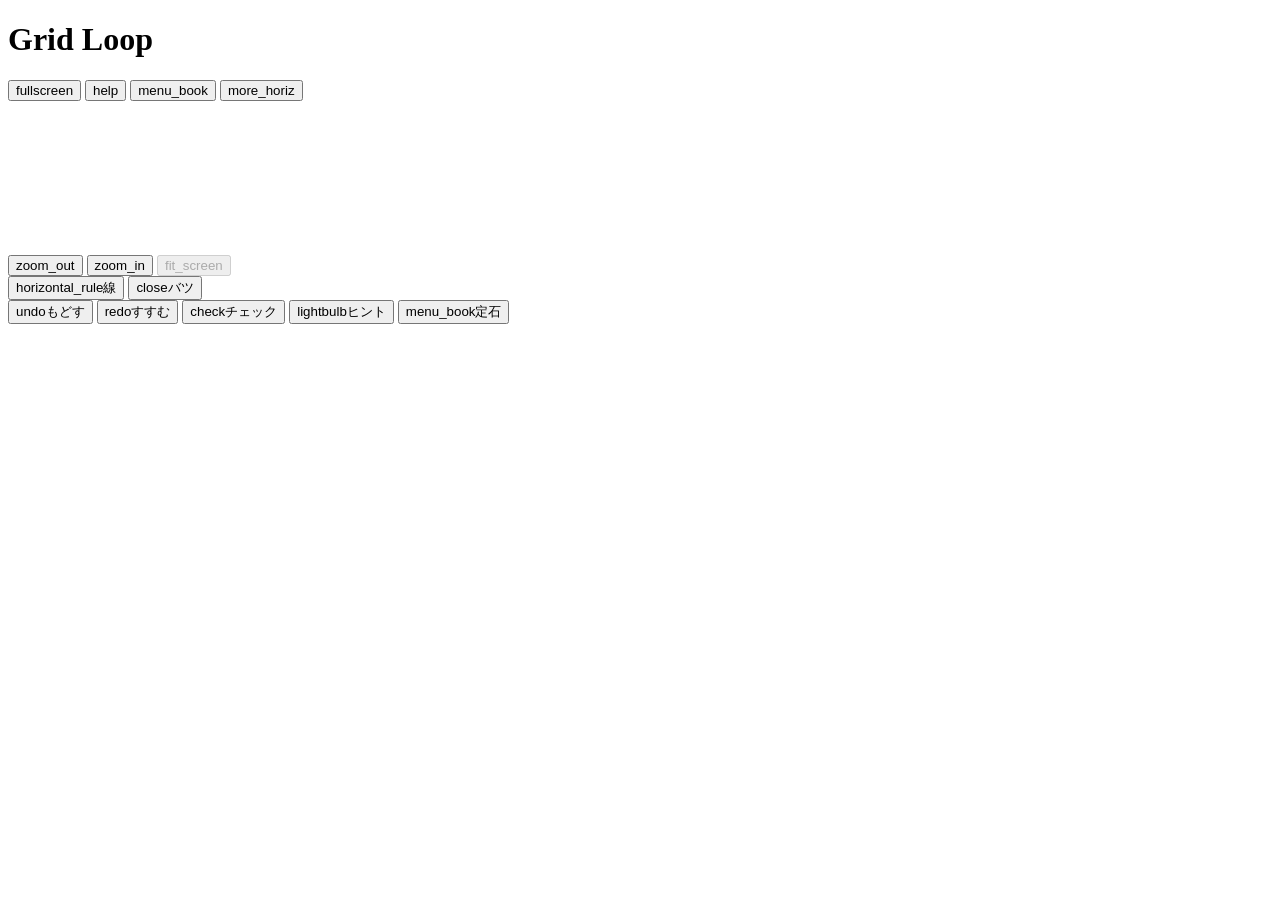
==== index.html @ ec246909 "キーボードの R で、選んだ辺の向き（横・縦）を切り替える 矢印キーでは同じ向きの辺にしか動かないため、キーボードだけでは縦の辺を選べなかった。 辺の始まりの点を軸に回し、続けて押すと元の辺に戻る。キ" ====
<!DOCTYPE html>
<html lang="ja">
<head>
<meta charset="utf-8">
<meta name="viewport" content="width=device-width, initial-scale=1, viewport-fit=cover">
<meta name="theme-color" content="#f7f5f0">
<meta name="description" content="Grid Loop：点と点を線でつないで、ひとつながりの輪を作るパズル。必ず論理だけで解ける問題を自動生成します。">
<title>Grid Loop</title>
<link rel="icon" href="data:image/svg+xml,%3Csvg xmlns='http://www.w3.org/2000/svg' viewBox='0 0 32 32'%3E%3Crect width='32' height='32' rx='7' fill='%232f6f5e'/%3E%3Cpath d='M8 11h9v10h7' stroke='%23fff' stroke-width='3' fill='none' stroke-linecap='round' stroke-linejoin='round'/%3E%3C/svg%3E">
<link rel="preconnect" href="https://fonts.googleapis.com">
<link rel="preconnect" href="https://fonts.gstatic.com" crossorigin>
<link rel="stylesheet" href="https://fonts.googleapis.com/css2?family=Material+Symbols+Rounded:opsz,wght,FILL,GRAD@20..48,300..600,0..1,0&display=block">
<link rel="stylesheet" href="src/ui/styles.css">
</head>
<body>
<div class="app">
  <header class="topbar">
    <h1 class="logo"><span class="logo-mark" aria-hidden="true"></span><span class="logo-text">Grid Loop</span></h1>
    <!-- 問題集で遊んでいるときだけ：問題集の名前と何番か（押すと問題集の問題の一覧） -->
    <button type="button" class="book-chip" id="book-chip" hidden>
      <span class="mi" aria-hidden="true">menu_book</span><span class="book-chip-title" id="book-chip-title"></span><span class="book-chip-no" id="book-chip-no"></span>
    </button>
    <div class="topbar-actions">
      <button type="button" class="icon-btn" id="btn-focus" aria-label="集中モード（盤面だけを画面いっぱいに）" title="集中モード（盤面だけを画面いっぱいに）"><span class="mi" aria-hidden="true">fullscreen</span></button>
      <button type="button" class="icon-btn" id="btn-rules" aria-label="遊び方" title="遊び方"><span class="mi" aria-hidden="true">help</span></button>
      <button type="button" class="icon-btn" id="btn-top-patterns" aria-label="定石一覧" title="定石一覧"
              aria-controls="patterns-drawer" aria-expanded="false"><span class="mi" aria-hidden="true">menu_book</span></button>
      <button type="button" class="icon-btn" id="btn-menu" aria-label="メニュー（新しい問題・設定など）" title="メニュー（新しい問題・設定など）"
              aria-haspopup="dialog"><span class="mi" aria-hidden="true">more_horiz</span></button>
    </div>
  </header>

  <main class="board-area">
    <div class="board-wrap">
      <svg id="board" xmlns="http://www.w3.org/2000/svg" role="application"
           aria-label="Grid Loop の盤面" tabindex="0"></svg>
      <!-- 大きな盤のための拡大・縮小（ピンチ、Ctrl + ホイールでも） -->
      <div class="zoom-ctl" id="zoom-ctl">
        <button type="button" class="icon-btn" id="zoom-out" aria-label="縮小"><span class="mi" aria-hidden="true">zoom_out</span></button>
        <button type="button" class="icon-btn" id="zoom-in" aria-label="拡大"><span class="mi" aria-hidden="true">zoom_in</span></button>
        <button type="button" class="icon-btn" id="zoom-fit" aria-label="全体を表示" disabled><span class="mi" aria-hidden="true">fit_screen</span></button>
        <button type="button" class="icon-btn" id="focus-exit" aria-label="集中モードをやめる" title="集中モードをやめる（Esc）" hidden><span class="mi" aria-hidden="true">fullscreen_exit</span></button>
      </div>
      <div class="board-overlay" id="overlay" hidden>
        <div class="overlay-card" id="overlay-card"></div>
      </div>
    </div>
  </main>

  <!-- 解いているあいだずっと使うもの。盤面のすぐ下に 1 列で置く -->
  <div class="play-bar">
    <div class="modes" role="radiogroup" aria-label="タップで付く印（M キーで切り替え）">
      <button type="button" id="mode-line" role="radio" aria-checked="true" data-mode="line"
              title="線モード：線 → × → 空白"><span class="mi mode-ico" aria-hidden="true">horizontal_rule</span>線</button>
      <button type="button" id="mode-cross" role="radio" aria-checked="false" data-mode="cross"
              title="×モード：× → 線 → 空白"><span class="mi mode-ico" aria-hidden="true">close</span>バツ</button>
    </div>
    <button type="button" class="tool" id="btn-undo" title="もどす (Ctrl+Z)"><span class="mi ico" aria-hidden="true">undo</span>もどす</button>
    <button type="button" class="tool" id="btn-redo" title="すすむ (Ctrl+Shift+Z)"><span class="mi ico" aria-hidden="true">redo</span>すすむ</button>
    <button type="button" class="tool" id="btn-check" title="間違いがないか調べます"><span class="mi ico" aria-hidden="true">check</span>チェック</button>
    <button type="button" class="tool tool-hint" id="btn-hint" title="論理的に決まる場所を 1 つ教えます (H)"><span class="mi ico" aria-hidden="true">lightbulb</span>ヒント</button>
    <button type="button" class="tool tool-patterns" id="btn-quick-patterns" title="いま使える定石をカードで見ます (P)"
            aria-controls="pat-panel" aria-expanded="false"><span class="mi ico" aria-hidden="true">menu_book</span>定石</button>
  </div>

  <div class="hint-panel" id="hint-panel" role="status" aria-live="polite" hidden>
    <div class="hint-head">
      <span class="hint-badge" id="hint-badge"></span>
      <h2 id="hint-title"></h2>
      <button type="button" class="icon-btn" id="hint-close" aria-label="ヒントをとじる"><span class="mi" aria-hidden="true">close</span></button>
    </div>
    <p class="hint-text" id="hint-text"></p>
    <details class="hint-proof" id="hint-proof" hidden>
      <summary>根拠を一手ずつたどる</summary>
      <ol class="hint-steps" id="hint-steps"></ol>
      <p class="hint-legend">点線と緑の × は仮定で決まる印（まだ置かれていない）、オレンジは根拠にした盤面の印。</p>
    </details>
    <div class="hint-actions" id="hint-actions"></div>
    <div class="pc-nav" id="hint-nav" hidden>
      <button type="button" class="icon-btn" id="hint-prev" aria-label="前のヒント"><span class="mi" aria-hidden="true">chevron_left</span></button>
      <span class="pc-pos" id="hint-pos"></span>
      <button type="button" class="icon-btn" id="hint-next" aria-label="次のヒント"><span class="mi" aria-hidden="true">chevron_right</span></button>
    </div>
  </div>

  <!-- いま使える定石。ヒントと同じ場所に出し、左右のスワイプで切り替える -->
  <section class="hint-panel pat-panel" id="pat-panel" aria-labelledby="pat-panel-title" hidden>
    <div class="hint-head">
      <span class="hint-badge" aria-hidden="true"><span class="mi" aria-hidden="true">menu_book</span></span>
      <h2 id="pat-panel-title">定石</h2>
      <button type="button" class="pat-list-btn" id="btn-patterns" aria-controls="patterns-drawer"
              aria-expanded="false"><span class="mi" aria-hidden="true">list</span>一覧</button>
      <button type="button" class="icon-btn" id="pat-panel-close" aria-label="定石をとじる"><span class="mi" aria-hidden="true">close</span></button>
    </div>
    <div class="pc-track" id="pat-track" tabindex="0" aria-label="定石のカード（左右にスワイプ）"></div>
    <div class="pc-nav">
      <button type="button" class="icon-btn" id="pat-prev" aria-label="前の定石"><span class="mi" aria-hidden="true">chevron_left</span></button>
      <span class="pc-pos" id="pat-pos"></span>
      <button type="button" class="icon-btn" id="pat-next" aria-label="次の定石"><span class="mi" aria-hidden="true">chevron_right</span></button>
    </div>
  </section>

  <p class="message" id="message" role="status" aria-live="polite"></p>
</div>

<!-- 解いている最中には使わないもの：新しい問題・表示の設定・問題コード・テーマ・盤面をぜんぶ消す -->
<div class="modal side-panel" id="menu-modal" hidden>
  <div class="modal-card menu-card" role="dialog" aria-modal="true" aria-labelledby="menu-title">
    <!-- メニューの最初の画面。よく使うものだけを置き、ほかは下の画面へ送る -->
    <section class="menu-view" data-view="main">
      <h2 id="menu-title">メニュー</h2>

      <!-- ゲストならログインのボタン、ログイン中なら名前とログアウト -->
      <div class="account-row" id="account-row"></div>

      <!-- いまの問題に関すること -->
      <div class="menu-list">
        <button type="button" class="menu-row menu-nav report-row" data-go="report">
          <span class="mi" aria-hidden="true">insights</span>
          <span class="menu-row-text">難易度 <b id="report-summary"></b></span>
          <span class="mi chev" aria-hidden="true">chevron_right</span>
        </button>
        <button type="button" class="menu-row menu-nav" data-go="code">
          <span class="mi" aria-hidden="true">qr_code_2</span><span class="menu-row-text">問題コード</span>
          <span class="mi chev" aria-hidden="true">chevron_right</span>
        </button>
        <button type="button" class="menu-row" id="btn-save-current">
          <span class="mi" aria-hidden="true">bookmark_add</span><span class="menu-row-text">問題リストに入れる</span>
        </button>
        <button type="button" class="menu-row danger" id="btn-clear">
          <span class="mi" aria-hidden="true">delete</span><span class="menu-row-text">ぜんぶ消す</span>
        </button>
      </div>

      <!-- 新しい問題を始める -->
      <div class="new-row">
        <label class="field">
          <span>大きさ</span>
          <select id="sel-size">
            <option value="5x5">5 × 5</option>
            <option value="7x7" selected>7 × 7</option>
            <option value="10x10">10 × 10</option>
            <option value="12x12">12 × 12</option>
            <option value="15x15">15 × 15</option>
          </select>
        </label>
        <label class="field">
          <span>むずかしさ</span>
          <select id="sel-difficulty">
            <option value="intro">入門</option>
            <option value="easy">やさしい</option>
            <option value="normal" selected>ふつう</option>
            <option value="hard">むずかしい</option>
            <option value="expert">鬼</option>
          </select>
        </label>
      </div>
      <button type="button" class="primary wide" id="btn-new"><span class="mi" aria-hidden="true">add</span>作る</button>
      <div class="photo-row">
        <label class="photo-btn"><span class="mi" aria-hidden="true">photo_camera</span><span>撮影して作る</span>
          <input type="file" accept="image/*" capture="environment" id="photo-camera" hidden></label>
        <label class="photo-btn"><span class="mi" aria-hidden="true">photo_library</span><span>写真から作る</span>
          <input type="file" accept="image/*" id="photo-pick" hidden></label>
      </div>
      <div class="menu-list">
        <button type="button" class="menu-row menu-nav" data-go="books">
          <span class="mi" aria-hidden="true">menu_book</span><span class="menu-row-text">問題集</span>
          <span class="mi chev" aria-hidden="true">chevron_right</span>
        </button>
        <button type="button" class="menu-row menu-nav" data-go="library">
          <span class="mi" aria-hidden="true">bookmarks</span><span class="menu-row-text">問題リスト <small id="library-count"></small></span>
          <span class="mi chev" aria-hidden="true">chevron_right</span>
        </button>
      </div>

      <!-- そのほか -->
      <div class="menu-list">
        <button type="button" class="menu-row menu-nav" data-go="history">
          <span class="mi" aria-hidden="true">history</span><span class="menu-row-text">解いた履歴</span>
          <span class="mi chev" aria-hidden="true">chevron_right</span>
        </button>
        <button type="button" class="menu-row menu-nav" data-go="settings">
          <span class="mi" aria-hidden="true">tune</span><span class="menu-row-text">設定</span>
          <span class="mi chev" aria-hidden="true">chevron_right</span>
        </button>
      </div>

      <button type="button" class="close-btn" id="btn-close-menu">とじる</button>
    </section>

    <!-- この問題の難易度（くわしく） -->
    <section class="menu-view" data-view="report" hidden>
      <div class="menu-sub-head">
        <button type="button" class="icon-btn" data-back aria-label="メニューにもどる"><span class="mi" aria-hidden="true">arrow_back</span></button>
        <h2>難易度</h2>
        <button type="button" class="icon-btn menu-x" data-close aria-label="メニューをとじる"><span class="mi" aria-hidden="true">close</span></button>
      </div>
      <div class="puzzle-report" id="puzzle-report" aria-live="polite"></div>
    </section>

    <!-- 問題集（ログイン中だけ）：公開中の問題集の一覧 -->
    <section class="menu-view" data-view="books" hidden>
      <div class="menu-sub-head">
        <button type="button" class="icon-btn" data-back aria-label="メニューにもどる"><span class="mi" aria-hidden="true">arrow_back</span></button>
        <h2>問題集</h2>
        <button type="button" class="icon-btn menu-x" data-close aria-label="メニューをとじる"><span class="mi" aria-hidden="true">close</span></button>
      </div>
      <ul class="library book-list" id="book-list"></ul>
    </section>

    <!-- 問題集 1 冊：問題の一覧。解いた問題には印 -->
    <section class="menu-view" data-view="book" hidden>
      <div class="menu-sub-head">
        <button type="button" class="icon-btn" id="btn-book-back" aria-label="問題集の一覧にもどる"><span class="mi" aria-hidden="true">arrow_back</span></button>
        <h2 id="book-title">問題集</h2>
        <button type="button" class="icon-btn menu-x" data-close aria-label="メニューをとじる"><span class="mi" aria-hidden="true">close</span></button>
      </div>
      <p class="book-desc" id="book-desc"></p>
      <div class="book-progress" id="book-progress"></div>
      <ol class="book-grid" id="book-grid"></ol>
    </section>

    <!-- 問題リスト -->
    <section class="menu-view" data-view="library" hidden>
      <div class="menu-sub-head">
        <button type="button" class="icon-btn" data-back aria-label="メニューにもどる"><span class="mi" aria-hidden="true">arrow_back</span></button>
        <h2>問題リスト</h2>
        <button type="button" class="icon-btn menu-x" data-close aria-label="メニューをとじる"><span class="mi" aria-hidden="true">close</span></button>
      </div>
      <ul class="library" id="library-list"></ul>
    </section>

    <!-- 解いた履歴（ログイン中だけ） -->
    <section class="menu-view" data-view="history" hidden>
      <div class="menu-sub-head">
        <button type="button" class="icon-btn" data-back aria-label="メニューにもどる"><span class="mi" aria-hidden="true">arrow_back</span></button>
        <h2>解いた履歴</h2>
        <button type="button" class="icon-btn menu-x" data-close aria-label="メニューをとじる"><span class="mi" aria-hidden="true">close</span></button>
      </div>
      <ul class="library" id="history-list"></ul>
    </section>

    <!-- 問題コード -->
    <section class="menu-view" data-view="code" hidden>
      <div class="menu-sub-head">
        <button type="button" class="icon-btn" data-back aria-label="メニューにもどる"><span class="mi" aria-hidden="true">arrow_back</span></button>
        <h2>問題コード</h2>
        <button type="button" class="icon-btn menu-x" data-close aria-label="メニューをとじる"><span class="mi" aria-hidden="true">close</span></button>
      </div>
      <div class="code-row">
        <input type="text" id="puzzle-code" spellcheck="false" autocomplete="off" aria-label="問題コード">
        <button type="button" class="with-icon" id="btn-copy"><span class="mi" aria-hidden="true">content_copy</span><span>コピー</span></button>
        <button type="button" class="with-icon" id="btn-load"><span class="mi" aria-hidden="true">file_open</span><span>読み込む</span></button>
      </div>
      <p class="hint-text">コードを送ると、同じ問題で遊べます。</p>
    </section>

    <!-- 設定 -->
    <section class="menu-view" data-view="settings" hidden>
      <div class="menu-sub-head">
        <button type="button" class="icon-btn" data-back aria-label="メニューにもどる"><span class="mi" aria-hidden="true">arrow_back</span></button>
        <h2>設定</h2>
        <button type="button" class="icon-btn menu-x" data-close aria-label="メニューをとじる"><span class="mi" aria-hidden="true">close</span></button>
      </div>
      <h3>入力と表示</h3>
      <div class="options">
        <label><input type="checkbox" id="opt-autocross"> 数字が埋まったら自動で ×</label>
        <label><input type="checkbox" id="opt-errors"> 明らかな矛盾を赤く表示</label>
        <label><input type="checkbox" id="opt-gestures" checked> なぞる・長押しで描く</label>
        <label><input type="checkbox" id="opt-fade-lines" checked> 線の数が数字と揃ったら、数字を薄くする</label>
        <label><input type="checkbox" id="opt-fade" checked> まわりの辺が全部決まったら、数字を薄くする</label>
      </div>
      <h3>テーマ</h3>
      <button type="button" class="menu-row" id="btn-theme"><span class="mi" aria-hidden="true">dark_mode</span>ライト／ダークを切り替える</button>
    </section>
  </div>
</div>

<div class="modal side-panel" id="rules-modal" hidden>
  <div class="modal-card help-card" role="dialog" aria-modal="true" aria-labelledby="rules-title">
    <div class="panel-head">
      <h2 id="rules-title">遊び方</h2>
      <button type="button" class="icon-btn" id="btn-x-rules" aria-label="遊び方をとじる"><span class="mi" aria-hidden="true">close</span></button>
    </div>

    <section class="help-sec">
      <h3>めざすこと</h3>
      <p>点と点のあいだに線を引いて、<b>ひとつながりの輪を 1 本だけ</b>作ります。</p>
      <div class="help-figs" data-fig="example"></div>
    </section>

    <section class="help-sec">
      <h3>数字の意味</h3>
      <p>数字は、そのマスの<b>まわり 4 辺のうち、線が引かれる本数</b>です。線が引かれない辺には × を付けておくと分かりやすくなります。数字のないマスには決まりはありません。</p>
      <div class="help-figs" data-fig="numbers"></div>
    </section>

    <section class="help-sec">
      <h3>してはいけない形</h3>
      <p>輪は 1 本の線がぐるっと閉じたものです。次のような形は答えになりません。</p>
      <div class="help-figs" data-fig="rules"></div>
    </section>

    <section class="help-sec">
      <h3>線と × の付け方</h3>
      <p>辺をタップ（クリック）するたびに、印が次のように変わります（線モードのとき）。</p>
      <div class="help-figs help-steps" data-fig="tap"></div>
      <ul class="rules">
        <li>盤面の下の「<b>線／×</b>」で、最初に付く印を切り替えられます（×モードなら × → 線 → 空白）。</li>
        <li>右クリック（Mac は <b>⌘</b> を押しながらクリック）でも、もう一方の印を付けられます。</li>
        <li><b>なぞる</b>と、点から点へ通った辺に線を引けます（モードによらず線）。いくつもの辺を続けてなぞれます。
          線の上からなぞり始めると、なぞった線を消します。</li>
        <li><b>長押し</b>すると、その辺に × を付けます（× の上なら消します）。</li>
        <li>なぞる・長押しは、設定の「なぞる・長押しで描く」で止められます（タップだけで描くようになります）。</li>
        <li>大きな盤は、2 本指のピンチか盤面の右上の <b>＋ −</b> で拡大できます。拡大中は、マスの真ん中から 1 本指で動かすか、2 本指で盤面を動かします。</li>
      </ul>
    </section>

    <section class="help-sec">
      <h3>困ったら</h3>
      <ul class="rules">
        <li><b>ヒント</b>：論理だけで決まる場所を 1 つ、理由といっしょに教えます。</li>
        <li><b>定石</b>：いまの盤面で使える「よく出る形」をカードで出します。</li>
        <li><b>チェック</b>：答えと違う線や × がないかを確かめます。</li>
      </ul>
      <button type="button" class="rules-link" id="btn-rules-patterns">定石一覧を見る（よく出る形と、そこで決まること）→</button>
      <button type="button" class="rules-link" id="btn-rules-keys">キーボード操作の一覧（<kbd>?</kbd> キーでも開けます）→</button>
    </section>

    <p class="note">ここで出す問題はすべて、当てずっぽう無しで<b>論理だけで解ける</b>ことを確かめてから出題しています。</p>
    <button type="button" class="primary" id="btn-close-rules">とじる</button>
  </div>
</div>

<!-- ログインを促す画面（問題リスト・履歴をゲストが使おうとしたとき） -->
<div class="modal" id="login-modal" hidden>
  <div class="modal-card login-card" role="dialog" aria-modal="true" aria-labelledby="login-title">
    <h2 id="login-title">ログイン</h2>
    <p class="login-reason" id="login-reason"></p>
    <ul class="rules login-merits">
      <li><b>問題リスト</b>：写真から作った問題や、気に入った問題をとっておけます。</li>
      <li><b>解いた履歴</b>：解いた問題・かかった時間・ヒントの回数が残り、もう一度遊べます。</li>
      <li><b>どの端末でも</b>：途中の盤面も、スマホとパソコンのあいだで続けられます。</li>
    </ul>
    <div class="login-google" id="login-google"></div>
    <p class="login-status" id="login-status" role="status" aria-live="polite"></p>
    <p class="hint-text">Google アカウントでログインします。使うのは名前・メールアドレス・アイコンだけです。この端末にあった問題リストと記録は、初めてのログインのときにアカウントへ移します。</p>
    <button type="button" class="close-btn" id="btn-close-login">あとで</button>
  </div>
</div>

<div class="modal side-panel" id="keys-modal" hidden>
  <div class="modal-card keys-card" role="dialog" aria-modal="true" aria-labelledby="keys-title">
    <h2 id="keys-title">キーボード操作</h2>
    <h3>盤面</h3>
    <dl class="keys">
      <dt><kbd>←</kbd><kbd>↑</kbd><kbd>↓</kbd><kbd>→</kbd></dt><dd>辺を選ぶ（点線の枠が動きます）</dd>
      <dt><kbd>R</kbd></dt><dd>選んだ辺の向き（横・縦）を切り替える</dd>
      <dt><kbd>Space</kbd> / <kbd>Enter</kbd></dt><dd>選んだ辺に線を引く・消す</dd>
      <dt><kbd>X</kbd></dt><dd>選んだ辺に × を付ける・外す</dd>
      <dt><kbd>M</kbd></dt><dd>クリックで付く印（線／×）を切り替える</dd>
    </dl>
    <h3>手を戻す</h3>
    <dl class="keys">
      <dt><kbd class="kbd-mod">Ctrl</kbd> + <kbd>Z</kbd></dt><dd>もどす</dd>
      <dt><kbd class="kbd-mod">Ctrl</kbd> + <kbd>Shift</kbd> + <kbd>Z</kbd></dt><dd>すすむ（<kbd class="kbd-mod">Ctrl</kbd> + <kbd>Y</kbd> でも）</dd>
    </dl>
    <h3>助け</h3>
    <dl class="keys">
      <dt><kbd>H</kbd></dt><dd>ヒントを出す（もう一度で消す）</dd>
      <dt><kbd>P</kbd></dt><dd>いま使える定石のカード（もう一度でとじる）。カードは <kbd>←</kbd><kbd>→</kbd> で切り替え</dd>
      <dt><kbd>?</kbd></dt><dd>この一覧を出す・とじる</dd>
      <dt><kbd>Esc</kbd></dt><dd>手前に開いているものをとじる</dd>
    </dl>
    <h3>マウス・トラックパッド</h3>
    <dl class="keys">
      <dt class="mac-only" hidden><kbd>⌘</kbd> + クリック</dt><dd class="mac-only" hidden>押しているあいだだけ線と × のモードを入れ替える（マウスの形が付く印になります）</dd>
      <dt>右クリック</dt><dd>いまのモードで主役でない方の印を付ける（Mac は <kbd>control</kbd> + クリックでも）</dd>
      <dt>ドラッグ</dt><dd>なぞった辺に線を引く（線の上から始めると消す）。右ボタンでドラッグすると × を付ける・消す</dd>
      <dt><kbd>Ctrl</kbd> + ホイール</dt><dd>大きな盤の拡大・縮小（トラックパッドならピンチ）</dd>
      <dt>ホイール</dt><dd>拡大中に盤面を動かす</dd>
    </dl>
    <button type="button" class="primary" id="btn-close-keys">とじる</button>
  </div>
</div>

<!-- 写真から作問：①盤の四隅を合わせる → ②読み取りを直して確かめる -->
<div class="modal" id="photo-modal" hidden>
  <div class="modal-card photo-card" role="dialog" aria-modal="true" aria-labelledby="photo-title">
    <h2 id="photo-title">写真から問題を作る</h2>

    <section id="photo-step-align">
      <p class="hint-text">盤のいちばん外側の点に、4 つの丸を合わせてください。線は盤のマス目の見当です。</p>
      <div class="photo-stage"><canvas id="photo-canvas"></canvas></div>
      <div class="new-row">
        <label class="field"><span>縦のマス数</span><input type="number" id="photo-rows" min="2" max="50" value="10"></label>
        <label class="field"><span>横のマス数</span><input type="number" id="photo-cols" min="2" max="50" value="10"></label>
      </div>
      <button type="button" class="primary wide" id="photo-read"><span class="mi" aria-hidden="true">document_scanner</span>数字を読み取る</button>
    </section>

    <section id="photo-step-edit" hidden>
      <p class="hint-text">写真の字と、右上の読み取った数字を見比べてください。マスを押すと 空白 → 0 → 1 → 2 → 3 と変わります。赤い点線のマスは読み取りに自信がありません（手書きも読めます）。</p>
      <div class="photo-grid" id="photo-grid"></div>
      <p class="photo-status" id="photo-status" role="status" aria-live="polite"></p>
      <div class="puzzle-report photo-report" id="photo-report" hidden></div>
      <div class="photo-actions">
        <button type="button" id="photo-back"><span class="mi" aria-hidden="true">arrow_back</span>合わせ直す</button>
        <button type="button" id="photo-save" disabled><span class="mi" aria-hidden="true">bookmark_add</span><span class="photo-save-label">リストに入れる</span></button>
        <button type="button" class="primary" id="photo-play" disabled><span class="mi" aria-hidden="true">play_arrow</span>遊ぶ</button>
      </div>
    </section>

    <button type="button" class="close-btn" id="photo-close">とじる</button>
  </div>
</div>

<div class="modal" id="camera-modal" hidden>
  <div class="modal-card photo-card" role="dialog" aria-modal="true" aria-labelledby="camera-title">
    <h2 id="camera-title">写真を撮って作る</h2>
    <div class="photo-stage camera-stage"><video id="camera-video" playsinline muted></video></div>
    <p class="hint-text" id="camera-status" role="status" aria-live="polite"></p>
    <label class="field camera-select-row" id="camera-select-row" hidden><span>カメラ</span><select id="camera-select"></select></label>
    <div class="photo-actions">
      <button type="button" id="camera-cancel"><span class="mi" aria-hidden="true">close</span>やめる</button>
      <button type="button" class="primary" id="camera-shoot" disabled><span class="mi" aria-hidden="true">photo_camera</span>撮る</button>
    </div>
  </div>
</div>

<div class="drawer-scrim" id="drawer-scrim" hidden></div>
<aside class="drawer" id="patterns-drawer" role="complementary" aria-label="定石一覧" hidden>
  <header class="drawer-head">
    <h2 id="drawer-title">定石一覧</h2>
    <button type="button" class="icon-btn" id="btn-drawer-close" aria-label="定石一覧をとじる"><span class="mi" aria-hidden="true">close</span></button>
  </header>
  <div class="drawer-body" id="drawer-body" tabindex="-1"></div>
</aside>

<script type="module" src="src/ui/app.js"></script>
</body>
</html>
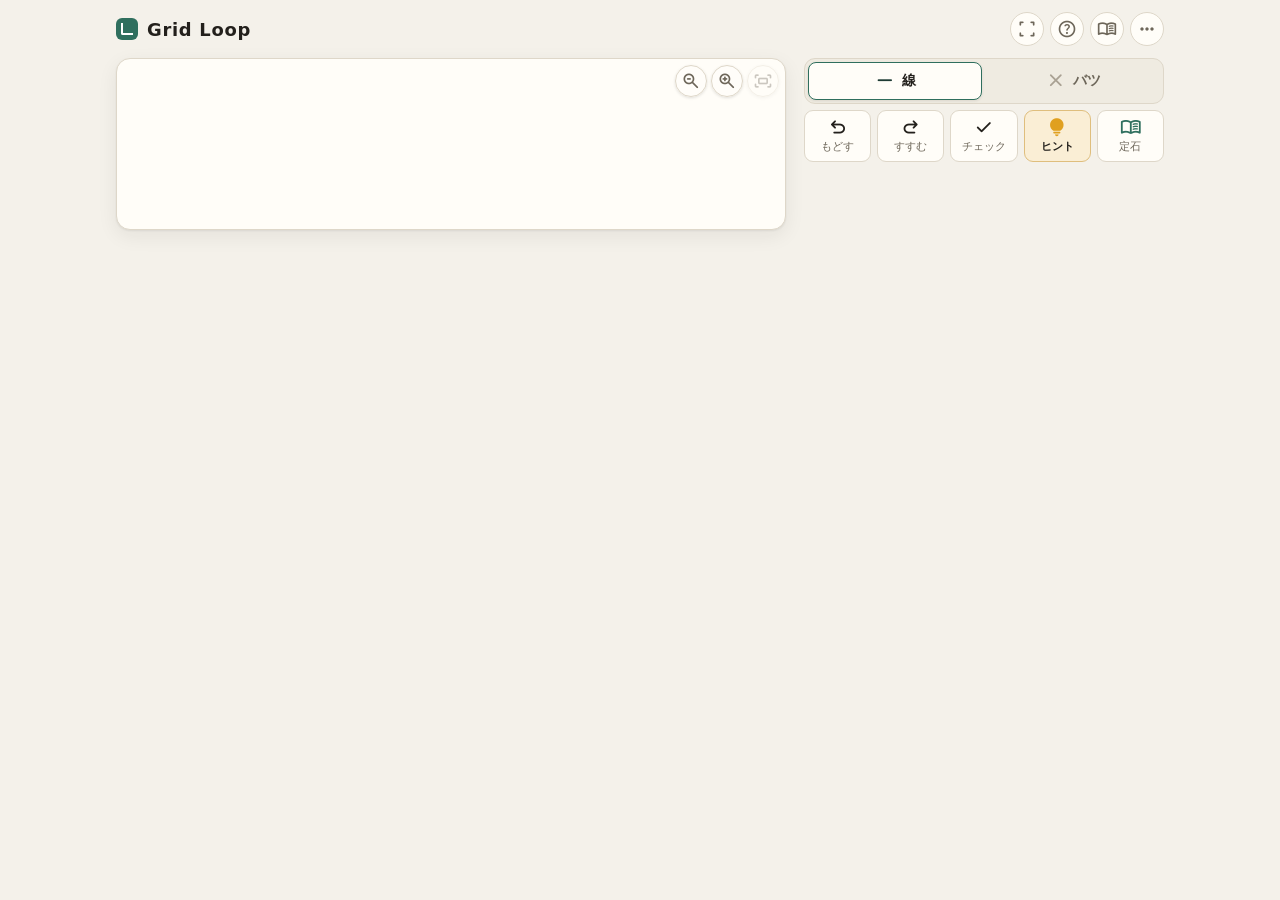
==== commit 4d58b0c5: "設定「基本ルールで決まる印を自動で置く」を足す（最初はオフ） オンにすると、数字の本数と「交点の線は 0 本か 2 本」だけで決まる印を、決まらなくなるまで自動で置く。 大きな盤の序盤の長い作業を省き" ====
--- a/index.html
+++ b/index.html
@@ -265,6 +265,7 @@
       <h3>入力と表示</h3>
       <div class="options">
         <label><input type="checkbox" id="opt-autocross"> 数字が埋まったら自動で ×</label>
+        <label><input type="checkbox" id="opt-autobasic"> 基本ルールで決まる印を自動で置く</label>
         <label><input type="checkbox" id="opt-errors"> 明らかな矛盾を赤く表示</label>
         <label><input type="checkbox" id="opt-gestures" checked> なぞる・長押しで描く</label>
         <label><input type="checkbox" id="opt-fade-lines" checked> 線の数が数字と揃ったら、数字を薄くする</label>
--- a/src/ui/styles.css
+++ b/src/ui/styles.css
@@ -0,0 +1,1708 @@
+:root {
+  --bg: #f4f1ea;
+  --surface: #fffdf8;
+  --surface-2: #efebe1;
+  --ink: #23201c;
+  --ink-soft: #6d6659;
+  --ink-faint: #a9a193;
+  --accent: #2f6f5e;
+  --accent-soft: #d8e8e1;
+  --line: #1d3b34;
+  --line-hint: #e0a020;
+  --danger: #c4452f;
+  --dot: #a49a86;
+  --border: #ded7c9;
+  --radius: 14px;
+  --shadow: 0 1px 2px rgba(35, 32, 28, .07), 0 6px 20px rgba(35, 32, 28, .07);
+  --focus-bg: #fff; /* 集中モードの背景（ライトは真っ白） */
+  color-scheme: light;
+}
+
+:root[data-theme="dark"] {
+  --bg: #15171a;
+  --surface: #1e2126;
+  --surface-2: #272b31;
+  --ink: #eceef1;
+  --ink-soft: #a5acb6;
+  --ink-faint: #6b727c;
+  --accent: #5fbfa3;
+  --accent-soft: #24413a;
+  --line: #7fe0c0;
+  --line-hint: #f0b429;
+  --danger: #ef6a52;
+  --dot: #737c88;
+  --border: #323840;
+  --shadow: 0 1px 2px rgba(0, 0, 0, .3), 0 6px 20px rgba(0, 0, 0, .35);
+  --focus-bg: #15171a;
+  color-scheme: dark;
+}
+
+@media (prefers-color-scheme: dark) {
+  :root:not([data-theme="light"]) {
+    --bg: #15171a;
+    --surface: #1e2126;
+    --surface-2: #272b31;
+    --ink: #eceef1;
+    --ink-soft: #a5acb6;
+    --ink-faint: #6b727c;
+    --accent: #5fbfa3;
+    --accent-soft: #24413a;
+    --line: #7fe0c0;
+    --line-hint: #f0b429;
+    --danger: #ef6a52;
+    --dot: #737c88;
+    --border: #323840;
+    --shadow: 0 1px 2px rgba(0, 0, 0, .3), 0 6px 20px rgba(0, 0, 0, .35);
+    --focus-bg: #15171a;
+    color-scheme: dark;
+  }
+}
+
+* { box-sizing: border-box; }
+
+html, body {
+  margin: 0;
+  padding: 0;
+  background: var(--bg);
+  color: var(--ink);
+  font-family: "Hiragino Sans", "Hiragino Kaku Gothic ProN", "Noto Sans JP", "Yu Gothic UI", system-ui, -apple-system, sans-serif;
+  -webkit-text-size-adjust: 100%;
+  -webkit-tap-highlight-color: transparent;
+}
+
+.app {
+  max-width: 720px;
+  margin: 0 auto;
+  padding: 12px 16px calc(24px + env(safe-area-inset-bottom));
+  display: flex;
+  flex-direction: column;
+  gap: 12px;
+  min-height: 100dvh;
+}
+
+/* ---------- ヘッダー ---------- */
+.topbar {
+  display: flex;
+  align-items: center;
+  justify-content: space-between;
+  gap: 8px;
+}
+
+.logo {
+  display: flex;
+  align-items: center;
+  gap: 9px;
+  margin: 0;
+  font-size: 1.12rem;
+  font-weight: 700;
+  letter-spacing: .04em;
+}
+
+.logo-mark {
+  width: 22px;
+  height: 22px;
+  border-radius: 6px;
+  background: var(--accent);
+  position: relative;
+  flex: none;
+}
+.logo-mark::after {
+  content: "";
+  position: absolute;
+  inset: 5px;
+  border-left: 2.5px solid #fff;
+  border-bottom: 2.5px solid #fff;
+  border-bottom-left-radius: 2px;
+}
+
+.topbar-actions { display: flex; gap: 6px; }
+
+/* 問題集で遊んでいるときの、問題集の名前と何番か */
+.book-chip {
+  flex: 0 1 auto; min-width: 0; margin: 0 auto 0 4px; padding: 4px 10px; width: auto;
+  display: inline-flex; align-items: center; gap: 5px;
+  border-radius: 999px; border: 1px solid var(--border); background: var(--surface);
+  color: var(--ink); font-size: .82rem; line-height: 1.2; cursor: pointer;
+}
+.book-chip[hidden] { display: none; }
+.book-chip .mi { font-size: 17px; color: var(--accent); flex: none; }
+.book-chip-title { min-width: 0; overflow: hidden; text-overflow: ellipsis; white-space: nowrap; font-weight: 600; }
+.book-chip-no { flex: none; color: var(--ink-soft); font-variant-numeric: tabular-nums; }
+/* 狭い画面では、問題集の名前を出すぶん、ロゴの文字を隠す */
+@media (max-width: 480px) {
+  .app.in-book .logo-text { display: none; }
+}
+
+.icon-btn {
+  width: 34px;
+  height: 34px;
+  border-radius: 50%;
+  border: 1px solid var(--border);
+  background: var(--surface);
+  color: var(--ink-soft);
+  font-size: 1rem;
+  cursor: pointer;
+  line-height: 1;
+}
+.icon-btn:hover { background: var(--surface-2); color: var(--ink); }
+
+
+select, input[type="text"], input[type="number"], textarea {
+  font: inherit;
+  font-size: .92rem;
+  padding: 8px 10px;
+  border-radius: 9px;
+  border: 1px solid var(--border);
+  background: var(--surface-2);
+  color: var(--ink);
+  width: 100%;
+  min-width: 0;
+}
+
+button {
+  font: inherit;
+  cursor: pointer;
+  border-radius: 9px;
+  border: 1px solid var(--border);
+  background: var(--surface-2);
+  color: var(--ink);
+  padding: 9px 13px;
+  transition: background .12s ease, transform .06s ease;
+}
+button:hover:not(:disabled) { background: var(--accent-soft); }
+button:active:not(:disabled) { transform: translateY(1px); }
+button:disabled { opacity: .42; cursor: default; }
+
+/* ---------- アイコン（Material Symbols） ---------- */
+/* フォントが読めないときに名前の文字が広がらないよう、幅は 1 文字分に固定する */
+.mi {
+  font-family: 'Material Symbols Rounded';
+  font-weight: normal;
+  font-style: normal;
+  font-size: 1.25em;
+  line-height: 1;
+  width: 1em;
+  height: 1em;
+  overflow: hidden;
+  display: inline-block;
+  vertical-align: middle;
+  letter-spacing: normal;
+  text-transform: none;
+  white-space: nowrap;
+  direction: ltr;
+  font-feature-settings: 'liga';
+  -webkit-font-smoothing: antialiased;
+  font-variation-settings: 'FILL' 0, 'wght' 400, 'GRAD' 0, 'opsz' 24;
+  user-select: none;
+  flex: none;
+}
+.icon-btn { display: inline-flex; align-items: center; justify-content: center; }
+.icon-btn .mi { font-size: 1.25rem; }
+.with-icon { display: inline-flex; align-items: center; gap: 4px; }
+.with-icon .mi { font-size: 1.05rem; }
+.menu-row .mi, .modal-card .primary .mi { font-size: 1.15rem; margin-right: 6px; vertical-align: -4px; }
+.rules-more .mi { font-size: 1.1rem; vertical-align: -3px; }
+.back-link .mi { font-size: 1.05rem; margin-right: 4px; vertical-align: -3px; }
+.pat-list-btn { display: inline-flex; align-items: center; gap: 3px; }
+.pat-list-btn .mi { font-size: 1rem; }
+.hint-badge .mi { font-size: 1rem; }
+.overlay-card .best { display: flex; align-items: center; justify-content: center; gap: 4px; }
+.overlay-card .best .mi { color: var(--line-hint); font-variation-settings: 'FILL' 1, 'wght' 400, 'GRAD' 0, 'opsz' 24; }
+
+button.primary {
+  background: var(--accent);
+  border-color: var(--accent);
+  color: #fff;
+  font-weight: 600;
+  flex: 0 0 auto;
+  padding: 9px 16px;
+}
+button.primary:hover:not(:disabled) { filter: brightness(1.07); background: var(--accent); }
+
+/* ---------- 盤面 ---------- */
+.board-area { display: flex; justify-content: center; }
+
+.board-wrap {
+  position: relative;
+  width: 100%;
+  background: var(--surface);
+  border: 1px solid var(--border);
+  border-radius: var(--radius);
+  box-shadow: var(--shadow);
+  padding: 10px;
+  display: flex;
+  justify-content: center;
+}
+
+#board {
+  display: block;
+  width: 100%;
+  height: auto;
+  max-height: 68dvh;
+  touch-action: none;
+  user-select: none;
+  -webkit-user-select: none;
+  outline: none;
+}
+#board:focus-visible { box-shadow: 0 0 0 3px var(--accent-soft); border-radius: 8px; }
+
+.dot { fill: var(--dot); transition: fill .12s ease; }
+.dot.lit { fill: var(--accent); }
+
+.clue {
+  fill: var(--ink);
+  font-size: .48px;
+  font-weight: 600;
+  text-anchor: middle;
+  dominant-baseline: central;
+  font-family: ui-monospace, "SF Mono", "Roboto Mono", Menlo, monospace;
+  transition: fill .15s ease, opacity .15s ease;
+  pointer-events: none;
+}
+.clue.done { fill: var(--ink-faint); opacity: .5; }
+.clue.bad { fill: var(--danger); }
+
+.edge {
+  stroke: transparent;
+  stroke-width: .12;
+  stroke-linecap: round;
+  pointer-events: none;
+  transition: stroke .1s ease;
+}
+.edge.line { stroke: var(--line); }
+.edge.bad { stroke: var(--danger); }
+.edge.hint { stroke: var(--line-hint); stroke-width: .17; }
+
+.cross {
+  stroke: var(--ink-faint);
+  stroke-width: .045;
+  stroke-linecap: round;
+  opacity: 0;
+  pointer-events: none;
+  transition: opacity .1s ease;
+}
+.cross.on { opacity: .5; }
+.cross.hint { stroke: var(--line-hint); opacity: 1; stroke-width: .08; }
+
+.cursor {
+  fill: none;
+  stroke: var(--accent);
+  stroke-width: .05;
+  stroke-dasharray: .1 .07;
+  pointer-events: none;
+  opacity: 0;
+}
+.cursor.on { opacity: .9; }
+
+#board.solved .edge.line { stroke: var(--accent); stroke-width: .135; }
+#board.solved .cross.on { opacity: .18; }
+#board.solved .clue { opacity: .35; }
+
+/* ---------- 完成オーバーレイ ---------- */
+/* ---------- 拡大・縮小 ---------- */
+.zoom-ctl {
+  position: absolute;
+  top: 6px;
+  right: 6px;
+  z-index: 2;
+  display: flex;
+  gap: 4px;
+}
+.zoom-ctl[hidden], .zoom-ctl .icon-btn[hidden] { display: none; }
+.zoom-ctl .icon-btn {
+  width: 32px;
+  height: 32px;
+  background: color-mix(in srgb, var(--surface) 88%, transparent);
+  box-shadow: 0 1px 3px rgba(0, 0, 0, .12);
+}
+.zoom-ctl .icon-btn:disabled { opacity: .35; }
+#board.zoomed { cursor: grab; }
+
+/* ---------- 集中モード：盤面だけを画面いっぱいに（拡大・縮小と、やめるボタンだけ残す） ---------- */
+body.focus-mode { overflow: hidden; background: var(--focus-bg); }
+body.focus-mode .app,
+body.focus-mode .app:not(.doc) {
+  position: fixed;
+  inset: 0;
+  max-width: none;
+  min-height: 0;
+  margin: 0;
+  padding: max(6px, env(safe-area-inset-top)) max(6px, env(safe-area-inset-right)) max(6px, env(safe-area-inset-bottom)) max(6px, env(safe-area-inset-left));
+  display: flex;
+  flex-direction: column;
+  align-items: stretch;
+  background: var(--focus-bg);
+}
+body.focus-mode .app > :not(.board-area) { display: none !important; }
+body.focus-mode .app > .board-area { flex: 1; min-height: 0; width: 100%; height: auto; position: static; align-items: stretch; }
+/* 枠・影・角の丸みは付けず、背景の色だけの画面にする */
+body.focus-mode .board-wrap { height: 100%; padding: 6px; align-items: center; background: transparent; border: 0; border-radius: 0; box-shadow: none; }
+body.focus-mode #board,
+body.focus-mode .app:not(.doc) #board { width: 100%; height: 100%; max-width: none !important; max-height: none; }
+body.focus-mode .drawer-scrim, body.focus-mode #patterns-drawer { display: none !important; }
+/* ⌘ を押しているあいだは、クリックで付く印の形にする */
+#board.pointer-line { cursor: url("data:image/svg+xml,%3Csvg xmlns='http://www.w3.org/2000/svg' width='28' height='28'%3E%3Cpath d='M4 14h20' stroke='%23fff' stroke-width='7' stroke-linecap='round'/%3E%3Cpath d='M4 14h20' stroke='%231d3b34' stroke-width='4' stroke-linecap='round'/%3E%3C/svg%3E") 14 14, crosshair; }
+#board.pointer-cross { cursor: url("data:image/svg+xml,%3Csvg xmlns='http://www.w3.org/2000/svg' width='28' height='28'%3E%3Cpath d='M7 7l14 14M21 7L7 21' stroke='%23fff' stroke-width='6' stroke-linecap='round'/%3E%3Cpath d='M7 7l14 14M21 7L7 21' stroke='%236d6659' stroke-width='3' stroke-linecap='round'/%3E%3C/svg%3E") 14 14, crosshair; }
+
+.board-overlay {
+  position: absolute;
+  inset: 0;
+  display: flex;
+  align-items: flex-end;
+  justify-content: center;
+  padding: 12px;
+  pointer-events: none;
+  border-radius: var(--radius);
+}
+.board-overlay[hidden] { display: none; }
+
+.overlay-card {
+  background: var(--surface);
+  border: 1px solid var(--accent);
+  border-radius: var(--radius);
+  box-shadow: 0 6px 28px rgba(0, 0, 0, .18);
+  padding: 16px 22px;
+  text-align: center;
+  max-width: 92%;
+  pointer-events: auto;
+  animation: rise .32s cubic-bezier(.2, .8, .3, 1);
+}
+.overlay-card h2 { margin: 0 0 6px; font-size: 1.25rem; }
+.overlay-card p { margin: 4px 0; color: var(--ink-soft); font-size: .9rem; }
+.overlay-card .big { font-size: 1.55rem; font-weight: 700; color: var(--accent); margin: 6px 0; }
+.overlay-card .row { display: flex; gap: 8px; justify-content: center; margin-top: 14px; }
+.overlay-card .next-settings {
+  display: grid;
+  grid-template-columns: 1fr 1fr;
+  gap: 8px;
+  margin-top: 12px;
+  text-align: left;
+}
+.overlay-card .next-settings select { font-size: .85rem; padding: 7px 8px; }
+
+@keyframes fade { from { opacity: 0; } to { opacity: 1; } }
+@keyframes rise {
+  from { opacity: 0; transform: translateY(14px); }
+  to { opacity: 1; transform: none; }
+}
+
+
+/* ---------- メニューの中の「新しい問題」 ---------- */
+.new-row { display: grid; grid-template-columns: 1fr 1fr; gap: 8px; }
+.field { display: flex; flex-direction: column; gap: 3px; min-width: 0; }
+.field > span { font-size: .72rem; color: var(--ink-soft); letter-spacing: .04em; }
+.modal-card .primary.wide { width: 100%; margin-top: 10px; }
+.modal-card .close-btn { width: 100%; margin-top: 18px; }
+
+/* ---------- 解いているあいだ使うもの（盤面のすぐ下） ---------- */
+/* 線／バツの切り替え（ボタン 2 つ分の幅）と、同じ幅の 5 つのボタンを 1 列に並べる */
+.play-bar {
+  display: grid;
+  grid-template-columns: minmax(0, 2.2fr) repeat(5, minmax(0, 1fr));
+  gap: 6px;
+  align-items: stretch;
+}
+
+.tool {
+  display: flex;
+  flex-direction: column;
+  align-items: center;
+  justify-content: center;
+  gap: 2px;
+  min-width: 0;
+  min-height: 52px;
+  padding: 6px 2px;
+  font-size: .68rem;
+  white-space: nowrap;
+  background: var(--surface);
+  color: var(--ink-soft);
+}
+.tool .ico { font-size: 1.35rem; color: var(--ink); }
+.tool-hint .ico { color: var(--line-hint); font-variation-settings: 'FILL' 1, 'wght' 400, 'GRAD' 0, 'opsz' 24; }
+.tool-patterns .ico { color: var(--accent); }
+.tool-hint {
+  background: color-mix(in srgb, var(--line-hint) 16%, var(--surface));
+  border-color: color-mix(in srgb, var(--line-hint) 45%, var(--border));
+  color: var(--ink);
+  font-weight: 600;
+}
+.tool-hint:hover:not(:disabled) { background: color-mix(in srgb, var(--line-hint) 26%, var(--surface)); }
+.tool-hint.is-on { background: color-mix(in srgb, var(--line-hint) 34%, var(--surface)); border-color: var(--line-hint); }
+
+.modes {
+  display: grid;
+  grid-template-columns: 1fr 1fr;
+  gap: 3px;
+  padding: 3px;
+  background: var(--surface-2);
+  border: 1px solid var(--border);
+  border-radius: 11px;
+}
+.modes button {
+  display: flex;
+  flex-direction: column;
+  align-items: center;
+  justify-content: center;
+  gap: 2px;
+  min-width: 0;
+  padding: 4px 2px;
+  border: 1px solid transparent;
+  background: transparent;
+  color: var(--ink-soft);
+  border-radius: 8px;
+  font-size: .72rem;
+  font-weight: 600;
+  white-space: nowrap;
+}
+.modes button:hover:not([aria-checked="true"]) { background: var(--surface); }
+.modes button[aria-checked="true"] {
+  background: var(--surface);
+  border-color: var(--accent);
+  color: var(--ink);
+  box-shadow: 0 1px 3px rgba(35, 32, 28, .1);
+}
+.modes .mode-ico { font-size: 1.35rem; color: var(--ink-faint); }
+.modes button[aria-checked="true"] .mode-ico { color: var(--line); }
+
+/* ---------- 設定とその他（めったに使わないもの） ---------- */
+.options {
+  display: flex;
+  flex-direction: column;
+  gap: 8px;
+  font-size: .86rem;
+  color: var(--ink);
+}
+.options label { display: flex; align-items: center; gap: 8px; cursor: pointer; }
+.options input { accent-color: var(--accent); width: 17px; height: 17px; }
+.options label.is-off { opacity: .5; cursor: default; }
+.menu-row {
+  display: block;
+  width: 100%;
+  margin-top: 10px;
+  text-align: left;
+  font-size: .84rem;
+  background: var(--surface);
+}
+.menu-row.danger { color: var(--danger); margin-top: 0; }
+.menu-row.danger:hover:not(:disabled) { background: color-mix(in srgb, var(--danger) 10%, var(--surface)); }
+.code-row { display: flex; gap: 6px; }
+.code-row input { font-family: ui-monospace, Menlo, monospace; font-size: .78rem; }
+.code-row button { flex: none; font-size: .8rem; padding: 8px 10px; }
+.rules-more { margin: 14px 0 0; font-size: .82rem; color: var(--ink-soft); line-height: 1.7; }
+
+.message {
+  margin: 0;
+  min-height: 1.3em;
+  text-align: center;
+  font-size: .85rem;
+  color: var(--accent);
+}
+.message.warn { color: var(--danger); }
+
+.hint-text { margin: 6px 0 0; font-size: .74rem; color: var(--ink-faint); }
+
+/* ---------- モーダル ---------- */
+.modal {
+  position: fixed;
+  inset: 0;
+  background: rgba(20, 18, 16, .48);
+  display: flex;
+  align-items: center;
+  justify-content: center;
+  padding: 16px;
+  z-index: 20;
+  animation: fade .18s ease;
+}
+.modal[hidden] { display: none; }
+
+.modal-card {
+  background: var(--surface);
+  border-radius: var(--radius);
+  border: 1px solid var(--border);
+  padding: 20px 22px;
+  max-width: 460px;
+  width: 100%;
+  max-height: 86dvh;
+  overflow: auto;
+  box-shadow: var(--shadow);
+}
+.modal-card h2 { margin: 0 0 10px; font-size: 1.1rem; }
+.modal-card h3 { margin: 16px 0 6px; font-size: .92rem; color: var(--ink-soft); }
+.rules { margin: 0; padding-left: 1.25em; font-size: .86rem; line-height: 1.75; }
+.rules li { margin-bottom: 2px; }
+kbd {
+  display: inline-block;
+  min-width: 1.6em;
+  padding: 1px 5px;
+  margin: 0 1px;
+  border: 1px solid var(--border);
+  border-bottom-width: 2px;
+  border-radius: 5px;
+  background: var(--surface-2);
+  font: 600 .78rem/1.4 ui-monospace, "SF Mono", Menlo, monospace;
+  text-align: center;
+  color: var(--ink);
+}
+.keys-card { max-width: 540px; max-height: calc(100dvh - 32px); overflow-y: auto; }
+.keys-card h3 { margin: 14px 0 6px; font-size: .82rem; color: var(--ink-soft); }
+.keys { display: grid; grid-template-columns: 10.5em 1fr; gap: 6px 14px; margin: 0; font-size: .86rem; align-items: baseline; }
+.keys dt { white-space: nowrap; }
+@media (max-width: 420px) { .keys { grid-template-columns: 1fr; gap: 0; } .keys dd { margin-bottom: 8px; } }
+.keys dd { margin: 0; color: var(--ink-soft); line-height: 1.6; }
+.keys-card .primary { margin-top: 18px; width: 100%; }
+.note {
+  margin: 16px 0 0;
+  padding: 10px 12px;
+  background: var(--accent-soft);
+  border-radius: 9px;
+  font-size: .8rem;
+  line-height: 1.6;
+}
+.modal-card .primary { margin-top: 16px; width: 100%; }
+
+@media (max-width: 420px) {
+  .app { padding: 10px 10px calc(20px + env(safe-area-inset-bottom)); gap: 10px; }
+  .play-bar { gap: 4px; }
+  .tool, .modes button { font-size: .62rem; }
+  .tool .ico, .modes .mode-ico { font-size: 1.25rem; }
+}
+
+@media (prefers-reduced-motion: reduce) {
+  *, *::before, *::after { animation-duration: .01ms !important; transition-duration: .01ms !important; }
+}
+
+/* ---------- 定石ページ ---------- */
+.doc { max-width: 860px; gap: 18px; }
+
+.doc a { color: var(--accent); }
+
+.doc-lead {
+  background: var(--surface);
+  border: 1px solid var(--border);
+  border-radius: var(--radius);
+  box-shadow: var(--shadow);
+  padding: 16px 18px;
+}
+.doc-lead p { margin: 0 0 8px; font-size: .9rem; line-height: 1.8; }
+.doc-lead p:last-child { margin-bottom: 0; }
+.doc-lead h2 { margin: 0 0 10px; font-size: 1rem; }
+
+.doc-note {
+  background: var(--accent-soft);
+  border-radius: 9px;
+  padding: 10px 12px;
+  font-size: .82rem !important;
+  line-height: 1.7 !important;
+}
+
+.legend {
+  border: 1px solid var(--border);
+  border-radius: var(--radius);
+  background: var(--surface);
+  padding: 10px 14px;
+}
+.legend > summary { cursor: pointer; font-size: .86rem; font-weight: 600; color: var(--ink-soft); }
+.legend[open] > summary { margin-bottom: 10px; }
+.legend-note { margin: 10px 0 0; font-size: .76rem; color: var(--ink-faint); line-height: 1.7; }
+
+.pat-tier[hidden] { display: none; }
+.pat-tier > summary {
+  list-style: none;
+  display: flex;
+  align-items: center;
+  gap: 9px;
+  margin: 4px 0 6px;
+  cursor: pointer;
+  user-select: none;
+}
+.pat-tier > summary::-webkit-details-marker { display: none; }
+.pat-tier > summary::before {
+  content: "";
+  width: 4px;
+  height: 1.05em;
+  border-radius: 2px;
+  background: var(--accent);
+}
+.pat-tier > summary::after {
+  content: 'expand_more';
+  font-family: 'Material Symbols Rounded';
+  font-feature-settings: 'liga';
+  font-size: 1.3rem;
+  line-height: 1;
+  width: 1em;
+  overflow: hidden;
+  margin-left: auto;
+  color: var(--ink-faint);
+  transform: rotate(-90deg);
+  transition: transform .15s ease;
+}
+.pat-tier[open] > summary::after { transform: none; }
+.pat-tier-title { font-size: 1.02rem; font-weight: 700; }
+.pat-tier-count { font-size: .76rem; color: var(--ink-faint); }
+.legend-list {
+  list-style: none;
+  margin: 0;
+  padding: 0;
+  display: grid;
+  grid-template-columns: repeat(auto-fit, minmax(230px, 1fr));
+  gap: 8px 16px;
+}
+.legend-list li {
+  display: flex;
+  align-items: center;
+  gap: 10px;
+  font-size: .82rem;
+  color: var(--ink-soft);
+}
+
+.pat-swatch { width: 40px; height: 24px; flex: none; overflow: visible; }
+
+.pat-toolbar {
+  display: flex;
+  align-items: center;
+  gap: 10px;
+  flex-wrap: wrap;
+  margin: 0 0 12px;
+}
+.pat-filter {
+  font-size: .8rem;
+  padding: 7px 12px;
+  border-radius: 999px;
+}
+.pat-filter { display: inline-flex; align-items: center; gap: 4px; }
+.pat-filter::before { content: 'radio_button_unchecked'; font-family: 'Material Symbols Rounded'; font-feature-settings: 'liga'; font-size: 1.1rem; line-height: 1; width: 1em; overflow: hidden; }
+.pat-filter.is-on {
+  background: var(--accent);
+  border-color: var(--accent);
+  color: #fff;
+}
+.pat-filter.is-on::before { content: 'check_circle'; }
+.pat-filter.is-on:hover:not(:disabled) { background: var(--accent); filter: brightness(1.08); }
+.drawer-body .pat-toolbar {
+  position: sticky;
+  top: -14px;
+  z-index: 2;
+  margin: -14px -14px 0;
+  padding: 12px 14px 10px;
+  background: var(--bg);
+  border-bottom: 1px solid var(--border);
+}
+.pat-status { font-size: .78rem; color: var(--ink-faint); }
+.pat-empty { margin: 8px 0 0; font-size: .85rem; color: var(--ink-soft); }
+.pat-empty[hidden], .pat-card[hidden] { display: none; }
+.pat-meta {
+  display: flex;
+  flex-wrap: wrap;
+  gap: 6px;
+  margin: -4px 0 10px;
+  font-size: .72rem;
+  color: var(--ink-faint);
+}
+.pat-meta span { padding: 1px 8px; border-radius: 999px; background: var(--accent-soft); }
+.pat-lead { margin: 0 0 12px; font-size: .83rem; color: var(--ink-soft); line-height: 1.7; }
+
+.pat-grid {
+  display: grid;
+  grid-template-columns: repeat(auto-fit, minmax(270px, 1fr));
+  gap: 12px;
+}
+
+.pat-card {
+  background: var(--surface);
+  border: 1px solid var(--border);
+  border-radius: var(--radius);
+  box-shadow: var(--shadow);
+  padding: 14px 16px 16px;
+  display: flex;
+  flex-direction: column;
+}
+.pat-card h3 { margin: 0 0 10px; font-size: .95rem; }
+
+.pat-figure {
+  display: flex;
+  justify-content: center;
+  padding: 6px 0 12px;
+}
+.pat-svg {
+  width: 100%;
+  max-width: 190px;
+  height: auto;
+}
+
+.pat-why { margin: 0; font-size: .84rem; line-height: 1.8; color: var(--ink-soft); }
+.pat-combines { margin: 8px 0 0; padding: 6px 10px; border-radius: 8px; background: var(--surface-2); font-size: .76rem; line-height: 1.7; color: var(--ink-soft); }
+
+.pat-caution {
+  margin: 12px 0 0;
+  padding: 10px 12px;
+  border-radius: 9px;
+  background: color-mix(in srgb, var(--danger) 12%, transparent);
+  border-left: 3px solid var(--danger);
+  font-size: .79rem;
+  line-height: 1.7;
+  color: var(--ink);
+}
+
+/* 図の中身 */
+.pat-dot { fill: var(--dot); }
+.pat-clue {
+  fill: var(--ink);
+  font-size: .5px;
+  font-weight: 600;
+  text-anchor: middle;
+  font-family: ui-monospace, "SF Mono", Menlo, monospace;
+}
+.pat-line {
+  stroke: var(--line);
+  stroke-width: .13;
+  stroke-linecap: round;
+}
+.pat-line.is-new { stroke: var(--accent); stroke-width: .16; }
+.pat-cross {
+  stroke: var(--ink-faint);
+  stroke-width: .05;
+  stroke-linecap: round;
+}
+.pat-cross.is-new { stroke: var(--accent); stroke-width: .075; }
+.pat-halo { fill: var(--accent-soft); }
+
+.doc-outro { margin-top: 6px; }
+.doc-outro .rules { font-size: .85rem; }
+.doc-footer { text-align: center; padding-top: 4px; }
+.back-link { font-size: .85rem; text-decoration: none; }
+.back-link:hover { text-decoration: underline; }
+
+@media (max-width: 420px) {
+  .pat-grid { grid-template-columns: 1fr; }
+}
+
+.rules-link {
+  display: block;
+  margin-top: 14px;
+  font-size: .85rem;
+  color: var(--accent);
+  text-decoration: none;
+  font-weight: 600;
+}
+.rules-link:hover { text-decoration: underline; }
+
+a.icon-btn {
+  display: inline-flex;
+  align-items: center;
+  justify-content: center;
+  text-decoration: none;
+}
+
+/* 文字ラベルのボタンは、折り返さないよう幅を伸ばす */
+.icon-btn.has-label {
+  width: auto;
+  min-width: 34px;
+  padding: 0 10px;
+  border-radius: 17px;
+  font-size: .74rem;
+  font-weight: 600;
+  white-space: nowrap;
+}
+
+/* ---------- 定石ドロワー ---------- */
+.drawer-scrim {
+  position: fixed;
+  inset: 0;
+  background: rgba(20, 18, 16, .42);
+  z-index: 30;
+  animation: fade .18s ease;
+}
+.drawer-scrim[hidden] { display: none; }
+
+.drawer {
+  position: fixed;
+  top: 0;
+  right: 0;
+  bottom: 0;
+  width: min(420px, 90vw);
+  z-index: 31;
+  background: var(--bg);
+  border-left: 1px solid var(--border);
+  box-shadow: -8px 0 28px rgba(0, 0, 0, .16);
+  display: flex;
+  flex-direction: column;
+  transform: translateX(100%);
+  transition: transform .26s cubic-bezier(.2, .8, .3, 1);
+}
+.drawer[hidden] { display: none; }
+.drawer.is-open { transform: none; }
+
+.drawer-head {
+  display: flex;
+  align-items: center;
+  justify-content: space-between;
+  gap: 8px;
+  padding: 12px 14px calc(12px);
+  padding-top: max(12px, env(safe-area-inset-top));
+  border-bottom: 1px solid var(--border);
+  background: var(--surface);
+  flex: none;
+}
+.drawer-head h2 { margin: 0; font-size: 1rem; letter-spacing: .03em; }
+
+.drawer-body {
+  flex: 1;
+  overflow-y: auto;
+  overscroll-behavior: contain;
+  -webkit-overflow-scrolling: touch;
+  padding: 14px 14px calc(24px + env(safe-area-inset-bottom));
+  display: flex;
+  flex-direction: column;
+  gap: 16px;
+  outline: none;
+}
+.drawer-body .pat-grid { grid-template-columns: 1fr; }
+
+body.drawer-open { overflow: hidden; }
+
+/* 広い画面ではサイドバーとして横に並べ、盤面を隠さない */
+@media (min-width: 1100px) {
+  .drawer { box-shadow: none; }
+  .drawer-scrim { display: none !important; }
+  body.drawer-open { overflow: auto; }
+  body.drawer-open .app { margin-left: auto; margin-right: min(420px, 90vw); }
+  .app { transition: margin-right .26s cubic-bezier(.2, .8, .3, 1); }
+}
+
+button.rules-link {
+  background: none;
+  border: none;
+  padding: 0;
+  text-align: left;
+  cursor: pointer;
+  width: 100%;
+}
+button.rules-link:hover { background: none; }
+
+/* ---------- 定石を当てはめるボタン ---------- */
+.pat-head {
+  display: flex;
+  align-items: flex-start;
+  justify-content: space-between;
+  gap: 10px;
+  margin-bottom: 10px;
+}
+.pat-head h3 { margin: 0; }
+
+.pat-apply {
+  flex: none;
+  display: inline-flex;
+  align-items: center;
+  gap: 6px;
+  padding: 6px 10px;
+  font-size: .76rem;
+  font-weight: 600;
+  border-radius: 999px;
+  background: var(--surface-2);
+  color: var(--ink-soft);
+  border: 1px solid var(--border);
+  white-space: nowrap;
+}
+.pat-apply.is-ready {
+  background: var(--accent);
+  border-color: var(--accent);
+  color: #fff;
+}
+.pat-apply.is-ready:hover:not(:disabled) { filter: brightness(1.08); background: var(--accent); }
+.pat-apply:disabled { opacity: .45; }
+
+.pat-apply-count {
+  display: inline-flex;
+  align-items: center;
+  justify-content: center;
+  min-width: 18px;
+  height: 18px;
+  padding: 0 5px;
+  border-radius: 999px;
+  background: color-mix(in srgb, var(--ink) 12%, transparent);
+  font-size: .7rem;
+  font-variant-numeric: tabular-nums;
+}
+.pat-apply.is-ready .pat-apply-count { background: rgba(255, 255, 255, .26); }
+
+.pat-card:has(.pat-apply.is-ready) { border-color: color-mix(in srgb, var(--accent) 45%, var(--border)); }
+
+/* 読み込み直後の復元では動かさない */
+body.no-anim .drawer,
+body.no-anim .app { transition: none !important; }
+
+/* ---------- ヒントの根拠表示 ---------- */
+.focus-cell {
+  fill: var(--line-hint);
+  opacity: 0;
+  pointer-events: none;
+  transition: opacity .15s ease;
+}
+.focus-cell.on { opacity: .16; }
+
+.dot.focus { fill: var(--line-hint); }
+#board .edge.evidence { stroke: var(--line-hint); }
+#board .cross.evidence { stroke: var(--line-hint); opacity: .9; }
+/* 背理法で「仮定するとこうなる」印。盤面にはまだ無いので点線で薄く出す */
+#board .edge.trial { stroke: var(--accent); stroke-dasharray: .14 .1; stroke-linecap: butt; opacity: .8; }
+#board .cross.trial { stroke: var(--accent); opacity: .85; stroke-width: .06; }
+
+/* ---------- ヒントパネル ---------- */
+.hint-panel {
+  background: var(--surface);
+  border: 1px solid var(--line-hint);
+  border-left: 4px solid var(--line-hint);
+  border-radius: var(--radius);
+  box-shadow: var(--shadow);
+  padding: 12px 14px;
+  animation: rise .22s cubic-bezier(.2, .8, .3, 1);
+}
+.hint-panel[hidden] { display: none; }
+/* 横にはらってヒントを送れるよう、横方向の操作はページに渡さない */
+.hint-panel { touch-action: pan-y; }
+.hint-panel.is-warn { border-color: var(--danger); border-left-color: var(--danger); }
+
+.hint-head {
+  display: flex;
+  align-items: center;
+  gap: 9px;
+  margin-bottom: 7px;
+}
+.hint-head h2 {
+  margin: 0;
+  font-size: calc(.92rem * var(--hint-scale, 1));
+  flex: 1;
+  min-width: 0;
+}
+.hint-head .icon-btn {
+  width: 26px;
+  height: 26px;
+  font-size: .78rem;
+  flex: none;
+}
+
+.hint-badge {
+  flex: none;
+  display: inline-flex;
+  align-items: center;
+  gap: 5px;
+  padding: 3px 9px;
+  border-radius: 999px;
+  background: color-mix(in srgb, var(--line-hint) 20%, transparent);
+  color: var(--ink);
+  font-size: .72rem;
+  font-weight: 600;
+  white-space: nowrap;
+}
+.hint-panel.is-warn .hint-badge { background: color-mix(in srgb, var(--danger) 18%, transparent); }
+
+.hint-panel .hint-text {
+  margin: 0;
+  font-size: calc(.86rem * var(--hint-scale, 1));
+  line-height: 1.65;
+  color: var(--ink-soft);
+}
+
+.hint-proof { margin-top: 6px; font-size: calc(.8rem * var(--hint-scale, 1)); color: var(--ink-soft); }
+.hint-proof[hidden] { display: none; }
+.hint-proof summary { cursor: pointer; font-weight: 600; color: var(--ink); }
+.hint-steps {
+  margin: 6px 0 0;
+  padding: 0 0 0 1.6em;
+  line-height: 1.55;
+}
+.hint-steps li { padding-left: 2px; }
+.hint-steps li.lv1 { margin-left: 1.2em; }
+.hint-steps li.lv2 { margin-left: 2.4em; }
+.hint-steps li.assume { color: var(--ink); }
+.hint-steps li.clash { color: var(--danger); }
+.hint-steps li.lv1, .hint-steps li.lv2 { list-style-type: circle; }
+.hint-legend { margin: 4px 0 0; font-size: calc(.72rem * var(--hint-scale, 1)); color: var(--ink-faint); }
+
+.hint-actions {
+  display: flex;
+  gap: 8px;
+  margin-top: 11px;
+}
+.hint-actions:empty { display: none; }
+.hint-actions button { font-size: .82rem; padding: 8px 14px; }
+/* 文字を小さくしても収まらないほど長いときだけ、最後の手段として欄の中で送る */
+.hint-panel.is-overflow { overflow-y: auto; }
+
+/* ---------- いま使える定石のカード（ヒントと同じ場所） ---------- */
+.tool-patterns.is-on {
+  background: var(--accent-soft);
+  border-color: var(--accent);
+  color: var(--ink);
+}
+.pat-panel { border-color: var(--accent); border-left-color: var(--accent); }
+.pat-panel .hint-badge { background: var(--accent-soft); }
+.pat-list-btn {
+  flex: none;
+  font-size: .76rem;
+  padding: 5px 11px;
+  border-radius: 999px;
+  background: var(--surface);
+}
+
+.pc-track {
+  display: flex;
+  overflow-x: auto;
+  scroll-snap-type: x mandatory;
+  overscroll-behavior-x: contain;
+  scrollbar-width: none;
+  -webkit-overflow-scrolling: touch;
+  outline: none;
+}
+.pc-track::-webkit-scrollbar { display: none; }
+.pc-track:focus-visible { box-shadow: 0 0 0 3px var(--accent-soft); border-radius: 9px; }
+
+.pc-card {
+  flex: 0 0 100%;
+  scroll-snap-align: start;
+  scroll-snap-stop: always;
+  display: flex;
+  flex-direction: column;
+  gap: 8px;
+  padding: 2px 2px 4px;
+  min-width: 0;
+}
+/* 見出しは 1 行に収め、長い定石名は末尾を省く。「N か所」は削らない */
+.pat-panel .hint-head h2 { display: flex; align-items: baseline; gap: 8px; }
+.pc-title { min-width: 0; overflow: hidden; text-overflow: ellipsis; white-space: nowrap; }
+.pc-count { flex: none; font-size: .74rem; font-weight: 400; color: var(--ink-faint); white-space: nowrap; }
+.pc-body { display: flex; gap: 12px; align-items: flex-start; }
+.pc-figure { flex: 0 0 104px; display: flex; justify-content: center; }
+.pc-figure .pat-svg { width: 100%; max-height: 110px; }
+.pc-why {
+  margin: 0;
+  font-size: .8rem;
+  line-height: 1.7;
+  color: var(--ink-soft);
+  display: -webkit-box;
+  -webkit-line-clamp: 4;
+  -webkit-box-orient: vertical;
+  overflow: hidden;
+  cursor: pointer;
+}
+.pc-why.is-open { -webkit-line-clamp: unset; display: block; }
+.pc-actions { display: flex; gap: 6px; align-items: stretch; }
+.pc-actions button {
+  display: inline-flex; align-items: center; justify-content: center; gap: 4px;
+  font-size: .8rem; padding: 7px 10px; margin: 0; width: auto; white-space: nowrap;
+}
+.pc-actions .mi { font-size: 1.05rem; }
+.pc-actions .pc-apply { flex: 1; min-width: 0; }
+.pc-actions .pc-apply-one { flex: .8; }
+/* 狭い画面では 4 つが横に入りきらないので、「やめる」は × だけにし、当てはめる 2 つは文字だけにする */
+@media (max-width: 420px) {
+  .pc-actions button { padding: 7px 8px; }
+  .pc-close .pc-label { display: none; }
+  .pc-apply .mi { display: none; }
+  .pat-panel .hint-badge { display: none; } /* 見出しの定石名に幅を回す */
+}
+@media (max-width: 340px) {
+  .pc-apply .mi { display: none; }
+}
+.pc-reveal.is-on { background: var(--accent-soft); border-color: var(--accent); color: var(--accent); }
+.pc-empty { align-items: flex-start; }
+.pc-empty p { margin: 0; font-size: .86rem; color: var(--ink-soft); }
+.pc-empty-actions { display: flex; gap: 8px; }
+.pc-empty-actions button { font-size: .8rem; padding: 7px 12px; }
+
+.pc-nav {
+  display: flex;
+  align-items: center;
+  justify-content: center;
+  gap: 12px;
+  margin-top: 6px;
+}
+.pc-nav .icon-btn { width: 30px; height: 30px; font-size: 1.05rem; }
+.pc-nav[hidden], .pc-nav .icon-btn[hidden] { display: none; }
+.pc-nav .icon-btn:disabled { opacity: .35; }
+.pc-pos { font-size: .76rem; color: var(--ink-faint); font-variant-numeric: tabular-nums; min-width: 3.5em; text-align: center; }
+
+/* ---------- 広い画面：盤面の右にボタンとヒントを置き、ヒントが下へはみ出さないようにする ---------- */
+@media (min-width: 900px) {
+  .app:not(.doc) {
+    max-width: 1080px;
+    display: grid;
+    grid-template-columns: minmax(0, 1fr) 360px;
+    grid-auto-rows: min-content;
+    column-gap: 18px;
+    align-items: start;
+  }
+  .app:not(.doc) > .topbar { grid-column: 1 / -1; }
+  .app:not(.doc) > .board-area { grid-column: 1; grid-row: 2 / span 20; }
+  .app:not(.doc) > :not(.topbar):not(.board-area) { grid-column: 2; }
+  .app:not(.doc) #board { max-height: calc(100dvh - 110px); }
+  /* 右の列は狭いので、線／バツを 1 行目、ほかのボタンを 2 行目にする */
+  .play-bar { grid-template-columns: repeat(5, minmax(0, 1fr)); }
+  .play-bar .modes { grid-column: 1 / -1; }
+  .modes button { flex-direction: row; gap: 6px; font-size: .85rem; padding: 7px 4px; }
+  /* 定石の欄の見出しは定石名なので、本のアイコンを隠して名前に幅を回す */
+  .pat-panel .hint-badge { display: none; }
+}
+
+/* ---------- 写真から作問・問題リスト ---------- */
+.photo-row { display: grid; grid-template-columns: 1fr 1fr; gap: 8px; margin-top: 10px; }
+.photo-btn {
+  display: flex;
+  align-items: center;
+  justify-content: center;
+  gap: 6px;
+  padding: 9px 8px;
+  border-radius: 9px;
+  border: 1px solid var(--border);
+  background: var(--surface);
+  font-size: .84rem;
+  cursor: pointer;
+}
+.photo-btn:hover { background: var(--accent-soft); }
+.photo-btn .mi { font-size: 1.2rem; color: var(--accent); }
+
+.photo-card { max-width: 560px; }
+.camera-stage video { display: block; width: 100%; max-height: 60dvh; object-fit: contain; background: #000; }
+.camera-select-row { margin: 8px 0; }
+#camera-status { margin-bottom: 8px; }
+.photo-stage { margin: 8px 0 10px; border-radius: 10px; overflow: hidden; background: var(--surface-2); }
+#photo-canvas { display: block; width: 100%; height: auto; max-height: 56dvh; object-fit: contain; touch-action: none; }
+.photo-grid {
+  display: grid;
+  gap: 0;
+  margin: 8px 0;
+  max-width: min(100%, calc(var(--photo-cols, 10) * 40px));
+  background: var(--surface) center / 100% 100% no-repeat;
+  border: 1px solid var(--border);
+  border-radius: 4px;
+  overflow: hidden;
+}
+.photo-cell {
+  position: relative;
+  aspect-ratio: 1;
+  min-width: 0;
+  padding: 0;
+  border: 1px solid color-mix(in srgb, var(--border) 60%, transparent);
+  border-radius: 0;
+  background: transparent;
+  cursor: pointer;
+}
+/* 読み取った数字：写真の字を隠さないよう、右上に小さく */
+.photo-read {
+  position: absolute;
+  top: 1px;
+  right: 1px;
+  min-width: 1.15em;
+  padding: 0 .15em;
+  border-radius: 3px;
+  background: color-mix(in srgb, var(--accent) 88%, transparent);
+  color: #fff;
+  font: 700 clamp(.5rem, 2.2vw, .8rem) / 1.25 ui-monospace, Menlo, monospace;
+  text-align: center;
+  pointer-events: none;
+}
+.photo-cell.unsure { border: 2px dashed var(--danger); }
+.photo-cell.unsure .photo-read { background: var(--danger); }
+.photo-status { margin: 6px 0; font-size: .84rem; line-height: 1.6; color: var(--ink-soft); }
+.photo-status.ok { color: var(--accent); }
+.photo-status.warn { color: var(--danger); }
+.report-link {
+  display: inline; padding: 0; margin: 0; border: 0; background: none; width: auto;
+  font: inherit; font-weight: 700; color: var(--accent);
+  text-decoration: underline; text-underline-offset: 3px; cursor: pointer;
+}
+.report-link::after { content: ' ▸'; font-size: .8em; }
+.report-link[aria-expanded="true"]::after { content: ' ▾'; }
+.photo-report { margin: 4px 0 10px; padding: 10px 12px; border: 1px solid var(--border); border-radius: 10px; background: var(--surface-2); }
+.photo-repair { display: flex; align-items: center; gap: 8px; flex-wrap: wrap; margin-top: 4px; color: var(--ink); }
+.photo-repair button { font-size: .8rem; padding: 4px 12px; border-radius: 999px; border: 1px solid var(--accent); background: var(--accent); color: #fff; cursor: pointer; }
+.photo-cell.suggest { outline: 2px solid var(--accent); outline-offset: -2px; background: color-mix(in srgb, var(--accent) 14%, transparent); }
+.photo-actions { display: flex; flex-wrap: wrap; gap: 6px; }
+.photo-actions button { display: inline-flex; align-items: center; gap: 4px; font-size: .84rem; }
+/* リストに入れたあと：押せないが薄くはせず、色とチェックで入ったことを見せる */
+#photo-save.is-saved,
+#photo-save.is-saved:disabled {
+  opacity: 1;
+  background: color-mix(in srgb, var(--accent) 22%, var(--surface));
+  border: 2px solid var(--accent);
+  color: var(--accent);
+  font-weight: 700;
+  cursor: default;
+  animation: saved-pop .32s ease;
+}
+#photo-save.is-saved .mi { font-variation-settings: 'FILL' 1; }
+@keyframes saved-pop {
+  0% { transform: scale(1); }
+  40% { transform: scale(1.08); }
+  100% { transform: scale(1); }
+}
+@media (prefers-reduced-motion: reduce) { #photo-save.is-saved { animation: none; } }
+.modal-card .photo-actions .primary { width: auto; margin-top: 0; flex: 1; justify-content: center; }
+.photo-actions .mi { font-size: 1.1rem; }
+
+/* 問題リスト・解いた履歴・問題集の一覧は、それぞれメニューの奥の画面なので、画面ごと送る（一覧だけの小さな枠にしない） */
+.library { list-style: none; margin: 0 0 8px; padding: 0; display: flex; flex-direction: column; gap: 6px; }
+.library li { display: flex; align-items: center; gap: 6px; }
+.library-label { flex: 1; min-width: 0; display: flex; align-items: center; gap: 6px; font-size: .84rem; }
+.library-label .mi { font-size: 1.05rem; color: var(--ink-faint); }
+.library-text { display: flex; flex-direction: column; min-width: 0; line-height: 1.3; }
+.library-text b { font-weight: 600; white-space: nowrap; overflow: hidden; text-overflow: ellipsis; }
+.library-text small { color: var(--ink-faint); font-size: .74rem; white-space: nowrap; overflow: hidden; text-overflow: ellipsis; }
+.library li > button.with-icon { font-size: .78rem; padding: 6px 10px; }
+.library li > .icon-btn { width: 30px; height: 30px; }
+.library-empty { font-size: .8rem; color: var(--ink-faint); }
+/* 問題集 */
+.book-item { width: 100%; display: flex; align-items: center; gap: 10px; text-align: left; padding: 10px 12px; }
+.book-item > .mi:first-child { color: var(--accent); }
+.book-item .library-text { flex: 1; }
+.book-item .library-text small { white-space: normal; }
+.book-admin-tag { margin-left: 6px; padding: 1px 6px; border-radius: 999px; font-size: .68rem; font-weight: 500;
+  color: var(--ink-soft); border: 1px solid var(--border); vertical-align: middle; }
+.book-bar-wrap { display: flex; align-items: center; gap: 8px; margin-top: 4px; }
+.book-bar { flex: 1; height: 6px; border-radius: 3px; background: var(--border); overflow: hidden; }
+.book-bar-fill { display: block; height: 100%; background: var(--accent); border-radius: 3px; }
+.book-bar-wrap small { white-space: nowrap; }
+.book-desc { margin: 0 0 6px; font-size: .84rem; color: var(--ink-soft); }
+.book-desc:empty { display: none; }
+.book-progress { margin-bottom: 10px; }
+.book-grid { list-style: none; margin: 0; padding: 0; display: flex; flex-direction: column; gap: 4px; }
+.book-problem {
+  width: 100%; display: grid; grid-template-columns: 2.4em 1fr auto; align-items: center; gap: 10px;
+  padding: 8px 12px; text-align: left; line-height: 1.25;
+  -webkit-touch-callout: none; /* 長押しで記録を消すので、文字の選択やメニューを出さない */
+  user-select: none;
+  -webkit-user-select: none;
+}
+.book-problem-no { font-size: 1rem; text-align: right; color: var(--ink-soft); font-variant-numeric: tabular-nums; }
+.book-problem-what { display: flex; align-items: baseline; gap: 8px; min-width: 0; }
+.book-problem-what small { color: var(--ink-faint); font-size: .76rem; }
+.book-problem-result { display: flex; flex-direction: column; align-items: flex-end; }
+.book-problem-result small { font-size: .7rem; color: var(--ink-faint); }
+.book-check { display: inline-flex; align-items: center; gap: 3px; font-size: .9rem; color: var(--accent); font-variant-numeric: tabular-nums; }
+.book-check .mi { font-size: 1.05rem; font-variation-settings: 'FILL' 1, 'wght' 400, 'GRAD' 0, 'opsz' 24; }
+.book-unsolved { font-size: .76rem; color: var(--ink-faint); }
+.book-problem.is-solved { background: var(--accent-soft); border-color: transparent; }
+.book-problem.is-solved .book-problem-no { color: var(--accent); }
+.book-problem.is-current { outline: 2px solid var(--accent); outline-offset: -2px; }
+.book-problem.is-current .book-unsolved { color: var(--accent); font-weight: 600; }
+.overlay-card .overlay-book { display: flex; flex-direction: column; align-items: center; gap: 2px; margin: 10px 0 0;
+  padding: 8px 12px; border-radius: 10px; background: var(--surface-2); }
+.overlay-card .overlay-book b { display: flex; align-items: center; gap: 5px; font-size: 1rem; color: var(--ink); }
+.overlay-card .overlay-book b .mi { color: var(--accent); }
+.overlay-card .overlay-book span { font-size: .84rem; color: var(--ink-soft); }
+.overlay-card .overlay-book .mi { font-size: 1.05rem; color: var(--accent); }
+
+/* メニューの「この問題の難易度」 */
+.puzzle-report { font-size: .84rem; color: var(--ink-soft); line-height: 1.6; }
+.puzzle-report p { margin: 0 0 6px; }
+.report-wait { color: var(--ink-faint); }
+.report-level { color: var(--ink-soft); }
+.report-level b { color: var(--accent); }
+.report-verdict { color: var(--ink); font-weight: 600; }
+.report-bar { display: flex; height: 10px; border-radius: 5px; overflow: hidden; gap: 2px; margin: 8px 0 6px; background: var(--border); }
+.report-seg { display: block; min-width: 3px; }
+.report-legend { list-style: none; margin: 0 0 6px; padding: 0; display: flex; flex-wrap: wrap; gap: 2px 12px; font-size: .76rem; }
+.report-legend li { display: inline-flex; align-items: center; gap: 5px; }
+.report-swatch { width: 9px; height: 9px; border-radius: 2px; display: inline-block; }
+.seg-plain { background: var(--accent); }
+.seg-search { background: color-mix(in srgb, var(--accent) 45%, var(--surface)); }
+.seg-rule { background: var(--dot); }
+.seg-assume1 { background: var(--line-hint); }
+.seg-assume2 { background: var(--danger); }
+.report-notes { margin: 0; padding-left: 1.2em; }
+.report-notes li { margin: 2px 0; }
+.report-scale-head { margin: 10px 0 4px; font-size: .78rem; font-weight: 600; color: var(--ink-soft); }
+.report-scale { margin: 0; padding: 0; list-style: none; display: grid; gap: 2px; font-size: .78rem; }
+.report-scale li { display: grid; grid-template-columns: 5.5em 1fr; gap: 8px; padding: 3px 6px; border-radius: 6px; color: var(--ink-faint); line-height: 1.5; }
+.report-scale li b { color: var(--ink-soft); font-weight: 600; }
+.report-scale li.is-current { background: var(--accent-soft); color: var(--ink); }
+.report-scale li.is-current b { color: var(--accent); }
+
+/* ---------- スマホの横画面：盤面を左いっぱいに、ボタン・ヒント・定石を右の列にまとめる ---------- */
+@media (orientation: landscape) and (max-height: 540px) {
+  .app:not(.doc) {
+    max-width: none;
+    min-height: 0;
+    display: grid;
+    grid-template-columns: minmax(0, 1fr) clamp(250px, 38vw, 360px);
+    grid-auto-rows: min-content;
+    column-gap: 12px;
+    row-gap: 0; /* 盤面が全行にまたがるので、行の間は右の列の余白で空ける */
+    align-items: start;
+    padding: 6px max(10px, env(safe-area-inset-right)) calc(8px + env(safe-area-inset-bottom)) max(10px, env(safe-area-inset-left));
+  }
+  /* 盤面は左の列で全行にまたがり、右の列を送っても動かない */
+  .app:not(.doc) > .board-area {
+    grid-column: 1;
+    grid-row: 1 / span 20;
+    position: sticky;
+    top: 6px;
+    height: calc(100dvh - 14px - env(safe-area-inset-bottom)); /* 上下の余白 6px + 8px を引いて、ページを送らずに済ませる */
+    align-items: center;
+  }
+  .app:not(.doc) > :not(.board-area) { grid-column: 2; margin-bottom: 8px; }
+  .app:not(.doc) > .topbar { grid-row: 1; }
+  .board-wrap { height: 100%; padding: 4px; }
+  .app:not(.doc) #board { max-height: 100%; height: 100%; }
+
+  /* 見出しは小さく */
+  .logo { font-size: .98rem; gap: 7px; }
+  .logo-mark { width: 19px; height: 19px; }
+  .topbar .icon-btn { width: 30px; height: 30px; }
+
+  /* 右の列は狭いので、線／バツを 1 行目、ほかのボタンを 2 行目にする */
+  .play-bar { grid-template-columns: repeat(5, minmax(0, 1fr)); gap: 5px; }
+  .play-bar .modes { grid-column: 1 / -1; }
+  .modes button { flex-direction: row; gap: 6px; font-size: .82rem; padding: 5px 4px; }
+  .tool { padding: 5px 2px; font-size: .68rem; min-height: 46px; }
+  .tool .ico { font-size: 1.2rem; }
+  .message { font-size: .8rem; min-height: 0; }
+
+  /* ヒントと定石のカードは、狭い右の列に合わせて詰める */
+  .hint-panel { padding: 9px 11px; }
+  .pat-panel .hint-badge { display: none; }
+  .pat-panel .hint-head h2 { font-size: .84rem; }
+  .pat-list-btn { padding: 4px 9px; font-size: .74rem; }
+  .pc-body { gap: 8px; }
+  .pc-figure { flex-basis: 68px; }
+  .pc-figure .pat-svg { max-height: 72px; }
+  .pc-why { font-size: .76rem; -webkit-line-clamp: 3; }
+  .pc-actions { gap: 4px; }
+  .pc-actions button { padding: 6px 7px; font-size: .74rem; }
+  .pc-actions .mi { display: none; } /* 幅が足りないので文字だけにする */
+  .pc-actions .pc-apply { min-width: 0; overflow: hidden; text-overflow: ellipsis; }
+  .pat-list-btn .mi { display: none; }
+  .pc-nav { margin-top: 2px; }
+
+  /* 完成のお知らせやメニューは、低い画面に収める */
+  .modal-card { max-height: 92dvh; padding: 14px 18px; }
+  .overlay-card { max-height: calc(100% - 8px); overflow: auto; }
+}
+
+/* ---------- メニューの画面（最初の画面と、奥の画面） ---------- */
+.menu-card h2 { margin-bottom: 12px; }
+.menu-row.menu-nav, .menu-list .menu-row {
+  display: flex;
+  align-items: center;
+  gap: 10px;
+}
+.menu-row .menu-row-text { flex: 1; min-width: 0; display: flex; align-items: baseline; gap: 8px; flex-wrap: wrap; }
+.menu-row .menu-row-text small { font-size: .74rem; color: var(--ink-faint); font-weight: 400; }
+.menu-row .menu-row-text b { color: var(--accent); }
+.menu-list .menu-row .mi, .menu-nav .mi { margin-right: 0; }
+.menu-row .chev { color: var(--ink-faint); }
+.report-row { margin-top: 0; }
+
+/* 下の行は、ひとつながりの一覧にする */
+.menu-list { margin-top: 18px; display: flex; flex-direction: column; }
+/* 見出しは付けず、まとまりのあいだを空けて分ける */
+.menu-view[data-view="main"] .new-row { margin-top: 18px; }
+.menu-view .photo-row + .menu-list { margin-top: 12px; }
+.menu-list .menu-row { margin: 0; border-radius: 0; border-top-width: 0; }
+.menu-list .menu-row:first-child { border-top-width: 1px; border-radius: 9px 9px 0 0; }
+.menu-list .menu-row:last-child { border-radius: 0 0 9px 9px; }
+.menu-list .menu-row.danger .menu-row-text small { color: color-mix(in srgb, var(--danger) 60%, var(--ink-faint)); }
+
+/* 奥の画面の見出し（もどるボタンつき） */
+.menu-sub-head { display: flex; align-items: center; gap: 8px; margin-bottom: 10px; }
+.menu-sub-head h2 { margin: 0; flex: 1; }
+/* 画面を切り替えても高さが跳ねないよう、メニューの高さをそろえる */
+.menu-card { min-height: min(600px, 86dvh); }
+.menu-view[data-view="library"] .menu-row { margin: 0 0 10px; }
+
+/* ---------- ログイン ---------- */
+.account-row { display: flex; align-items: center; gap: 10px; flex-wrap: wrap; margin: 0 0 12px; padding: 10px 12px; border: 1px solid var(--border); border-radius: 10px; background: var(--surface-2); }
+.account-who { display: flex; align-items: center; gap: 10px; flex: 1; min-width: 0; }
+.account-who > .mi { font-size: 2rem; color: var(--ink-soft); }
+.account-avatar { width: 34px; height: 34px; border-radius: 50%; flex: none; }
+.account-text { display: flex; flex-direction: column; min-width: 0; }
+.account-text b { font-size: .9rem; white-space: nowrap; overflow: hidden; text-overflow: ellipsis; }
+.account-text small { font-size: .72rem; color: var(--ink-faint); }
+.account-logout { flex: none; width: auto; margin: 0; font-size: .78rem; padding: 6px 12px; border-radius: 999px; }
+.account-guest { margin: 0; font-size: .8rem; line-height: 1.6; color: var(--ink-soft); flex: 1 1 100%; }
+.account-google, .login-google { min-height: 44px; display: flex; justify-content: center; flex: 1 1 100%; }
+.login-card { max-width: 440px; }
+.login-reason { margin: 4px 0 10px; font-weight: 600; }
+.login-merits { margin-bottom: 14px; }
+.login-status { margin: 8px 0 0; font-size: .82rem; color: var(--danger); min-height: 0; }
+.login-status:empty { display: none; }
+.login-note { margin: 0; font-size: .8rem; color: var(--ink-faint); }
+
+/* ---------- メニュー：定石一覧と同じく、右から出るパネル ---------- */
+.modal.side-panel {
+  justify-content: flex-end;
+  align-items: stretch;
+  padding: 0;
+  z-index: 32; /* 定石一覧（サイドバー）より手前 */
+}
+.modal.side-panel .modal-card {
+  width: min(420px, 92vw);
+  max-width: none;
+  height: 100%;
+  max-height: none;
+  min-height: 0;
+  border-radius: 0;
+  border: none;
+  border-left: 1px solid var(--border);
+  box-shadow: -8px 0 28px rgba(0, 0, 0, .16);
+  padding: max(16px, env(safe-area-inset-top)) 18px calc(24px + env(safe-area-inset-bottom));
+  overscroll-behavior: contain;
+  animation: panel-in .26s cubic-bezier(.2, .8, .3, 1);
+}
+.modal.side-panel.is-closing { animation: fade .2s ease reverse forwards; }
+.modal.side-panel.is-closing .modal-card { animation: panel-out .2s ease-in forwards; }
+@keyframes panel-in { from { transform: translateX(100%); } to { transform: none; } }
+@keyframes panel-out { from { transform: none; } to { transform: translateX(100%); } }
+@media (prefers-reduced-motion: reduce) {
+  .modal.side-panel .modal-card, .modal.side-panel.is-closing, .modal.side-panel.is-closing .modal-card { animation: none; }
+}
+
+/* ---------- 遊び方（右から出るパネル） ---------- */
+.panel-head { display: flex; align-items: center; justify-content: space-between; gap: 8px; margin-bottom: 4px; }
+.panel-head h2 { margin: 0; }
+.help-sec { padding: 12px 0; border-bottom: 1px solid var(--border); }
+.help-sec:last-of-type { border-bottom: none; }
+.help-sec h3 { margin: 0 0 6px; font-size: .95rem; color: var(--ink); }
+.help-sec p { margin: 0 0 10px; font-size: .86rem; line-height: 1.75; color: var(--ink-soft); }
+.help-sec p b { color: var(--ink); }
+.help-sec .rules { margin-top: 10px; }
+.help-figs { display: flex; flex-wrap: wrap; gap: 10px; justify-content: center; }
+.help-fig {
+  position: relative;
+  margin: 0;
+  padding: 8px 8px 6px;
+  border: 1px solid var(--border);
+  border-radius: 10px;
+  background: var(--surface);
+  display: flex; flex-direction: column; align-items: center; gap: 4px;
+  flex: 0 1 auto;
+}
+.help-fig figcaption { font-size: .74rem; color: var(--ink-soft); text-align: center; }
+.help-figs[data-fig="example"] .help-svg { width: 118px; }
+.help-figs[data-fig="numbers"] .help-svg { width: 52px; }
+.help-figs[data-fig="rules"] .help-svg { width: 72px; height: 72px; }
+.help-figs[data-fig="rules"] { display: grid; grid-template-columns: repeat(2, minmax(0, 132px)); gap: 14px 10px; }
+.help-steps { align-items: center; gap: 4px; flex-wrap: nowrap; }
+.help-steps .help-fig { padding: 6px 6px 4px; }
+.help-steps .help-svg { width: 44px; }
+.help-arrow { font-size: 1rem; color: var(--ink-faint); }
+.help-bad { stroke: var(--danger); }
+.help-ring { fill: none; stroke: var(--danger); stroke-width: .05; }
+.help-tag {
+  position: absolute; top: -8px; left: 6px;
+  font-size: .62rem; font-weight: 700; letter-spacing: .04em;
+  padding: 0 6px; border-radius: 999px; color: #fff;
+}
+.help-tag.is-ng { background: var(--danger); }
+.help-tag.is-ok { background: var(--accent); }
+.help-card .note { margin: 12px 0 0; }
+.help-card > .primary { width: 100%; margin-top: 14px; }
+
+/* ---------- 管理画面（admin.html） ---------- */
+.admin { max-width: 1100px; margin: 0 auto; padding: 14px 16px 40px; }
+.admin-head { display: flex; align-items: center; gap: 14px; flex-wrap: wrap; margin-bottom: 16px; }
+.admin-head .logo { margin-right: auto; }
+.admin-back { display: inline-flex; align-items: center; gap: 4px; color: var(--ink-soft); text-decoration: none; font-size: .86rem; }
+.admin-back .mi { font-size: 1.1rem; }
+.admin-account { display: flex; align-items: center; gap: 8px; font-size: .84rem; color: var(--ink-soft); }
+/* 管理画面のページを行き来するメニューと、いまどこにいるかのパンくずリスト */
+.admin-tabs { display: flex; flex-wrap: wrap; gap: 4px; }
+.admin-tab {
+  display: inline-flex; align-items: center; gap: 4px; padding: 6px 10px; border-radius: 999px;
+  font-size: .84rem; color: var(--ink-soft); text-decoration: none;
+}
+.admin-tab .mi { font-size: 1.05rem; }
+.admin-tab:hover { background: var(--accent-soft); color: var(--ink); }
+.admin-tab[aria-current="page"] { background: var(--accent-soft); color: var(--accent); font-weight: 700; }
+.admin-tab-game { margin-left: 8px; }
+.admin-crumbs { margin: -6px 0 14px; font-size: .8rem; color: var(--ink-faint); }
+.admin-crumbs ol { display: flex; flex-wrap: wrap; gap: 4px; margin: 0; padding: 0; list-style: none; }
+.admin-crumbs li + li::before { content: '›'; margin-right: 4px; color: var(--ink-faint); }
+.admin-crumbs a { color: var(--accent); text-decoration: none; }
+.admin-crumbs a:hover { text-decoration: underline; }
+.admin-crumbs [aria-current="page"] { color: var(--ink-soft); }
+@media (max-width: 600px) {
+  .admin-tab { padding: 6px 8px; }
+  .admin-tab .mi { display: none; }
+}
+
+/* 定石のまとまりと並び順（admin/patterns.html） */
+.admin-patterns { max-width: 860px; }
+.admin-pat-bar {
+  position: sticky; top: 0; z-index: 2; display: flex; align-items: center; gap: 8px; flex-wrap: wrap;
+  padding: 8px 0; background: var(--surface);
+}
+.admin-pat-bar button { display: inline-flex; align-items: center; gap: 4px; font-size: .84rem; width: auto; margin: 0; }
+.admin-pat-status { font-size: .8rem; color: var(--ink-soft); }
+.admin-pat-group h3 { margin-top: 26px; }
+.admin-pat-group h3 small { margin-left: 6px; }
+.admin-pat-group .hint-text { margin: 0 0 8px; }
+.admin-pat-list { list-style: none; margin: 0; padding: 0; display: grid; gap: 6px; }
+.admin-pat-row {
+  display: grid; grid-template-columns: 56px minmax(0, 1fr) auto; gap: 10px; align-items: center;
+  padding: 6px 10px; border: 1px solid var(--border); border-radius: 10px; background: var(--surface);
+}
+.admin-pat-figure .pat-svg { width: 56px; height: 56px; display: block; }
+.admin-pat-text { display: grid; gap: 2px; min-width: 0; }
+.admin-pat-text b { font-size: .86rem; }
+.admin-pat-text small { font-size: .74rem; color: var(--ink-faint); }
+.admin-pat-moves { display: inline-flex; align-items: center; gap: 4px; }
+.admin-pat-moves select { font-size: .8rem; padding: 4px 6px; width: auto; }
+.admin-icon-btn { width: 32px; height: 32px; padding: 0; margin: 0; display: inline-flex; align-items: center; justify-content: center; }
+.admin-icon-btn .mi { font-size: 1.1rem; }
+@media (max-width: 600px) {
+  .admin-pat-row { grid-template-columns: 44px minmax(0, 1fr); }
+  .admin-pat-figure .pat-svg { width: 44px; height: 44px; }
+  .admin-pat-moves { grid-column: 1 / -1; justify-content: flex-end; }
+}
+.admin-gate { max-width: 460px; margin: 40px auto; text-align: center; }
+.admin-gate[hidden], .admin-main[hidden], .admin-book[hidden], .admin-queue-head[hidden] { display: none; }
+.admin-main { display: grid; grid-template-columns: 260px minmax(0, 1fr); gap: 20px; align-items: start; }
+@media (max-width: 760px) { .admin-main { grid-template-columns: 1fr; } }
+.admin h2 { margin: 0 0 10px; font-size: 1rem; }
+.admin h3 { margin: 22px 0 8px; font-size: .95rem; }
+.admin h3 small { font-weight: 400; color: var(--ink-faint); font-size: .8rem; }
+.admin-new-book { display: flex; gap: 6px; margin-bottom: 10px; }
+.admin-new-book input { flex: 1; min-width: 0; }
+.admin-new-book button, .admin-row button, .admin-queue-head button { width: auto; margin: 0; display: inline-flex; align-items: center; gap: 4px; }
+.admin-book-list, .admin-queue, .admin-problems { list-style: none; margin: 0; padding: 0; display: grid; gap: 6px; }
+.admin-book-item {
+  width: 100%; margin: 0; text-align: left; display: flex; flex-direction: column; gap: 2px;
+  padding: 8px 12px; border-radius: 10px;
+}
+.admin-book-item small { font-size: .74rem; color: var(--ink-faint); font-weight: 400; }
+.admin-book-item.is-on { border-color: var(--accent); background: var(--accent-soft); }
+.admin-empty { font-size: .84rem; color: var(--ink-faint); padding: 6px 2px; }
+.admin-book { background: var(--surface); border: 1px solid var(--border); border-radius: var(--radius); padding: 16px 18px; }
+.admin-book-form { display: grid; gap: 8px; }
+.admin-book-form textarea { resize: vertical; font: inherit; }
+.admin-row { display: flex; align-items: center; gap: 8px; flex-wrap: wrap; }
+.admin-spacer { flex: 1; }
+.admin-check { display: inline-flex; align-items: center; gap: 6px; font-size: .84rem; color: var(--ink-soft); }
+.admin-visibility { min-width: 0; max-width: 100%; }
+.admin-visibility select { max-width: 100%; }
+.danger-btn { color: var(--danger); }
+.admin-drop {
+  display: flex; align-items: center; gap: 12px; padding: 18px;
+  border: 2px dashed var(--border); border-radius: 12px; cursor: pointer;
+  font-size: .88rem; color: var(--ink-soft); line-height: 1.6;
+}
+.admin-drop small { color: var(--ink-faint); font-size: .76rem; }
+.admin-drop > .mi { font-size: 2rem; color: var(--accent); }
+.admin-drop.is-over, .admin-drop:hover { border-color: var(--accent); background: var(--accent-soft); }
+.admin-queue-head { display: flex; align-items: center; gap: 8px; margin: 12px 0 8px; flex-wrap: wrap; }
+.admin-queue-status { margin: 0 auto 0 0; font-size: .84rem; color: var(--ink-soft); }
+.admin-queue-item, .admin-problem {
+  display: flex; align-items: center; gap: 10px; padding: 6px 8px;
+  border: 1px solid var(--border); border-radius: 10px; background: var(--bg);
+}
+.admin-queue-item.is-warn { border-color: color-mix(in srgb, var(--line-hint) 70%, var(--border)); }
+.admin-queue-item.is-error { border-color: color-mix(in srgb, var(--danger) 60%, var(--border)); }
+.admin-queue-item button { width: auto; margin: 0; display: inline-flex; align-items: center; gap: 4px; font-size: .8rem; padding: 5px 10px; }
+.admin-thumb { flex: none; width: 52px; height: 52px; border-radius: 6px; background: var(--surface-2); display: grid; place-items: center; overflow: hidden; }
+.admin-thumb img { width: 100%; height: 100%; object-fit: contain; }
+.admin-thumb .mi { color: var(--ink-faint); }
+.admin-queue-item.is-error .admin-thumb .mi { color: var(--danger); }
+.admin-queue-text, .admin-problem-text { flex: 1; min-width: 0; display: flex; flex-direction: column; gap: 1px; }
+.admin-queue-text b, .admin-problem-text b { font-size: .86rem; white-space: nowrap; overflow: hidden; text-overflow: ellipsis; }
+.admin-queue-text small, .admin-problem-text small { font-size: .76rem; color: var(--ink-faint); white-space: nowrap; overflow: hidden; text-overflow: ellipsis; }
+.admin-queue-text small.admin-meta, .admin-problem-text small.admin-meta { color: var(--ink-soft); }
+.admin-queue-item.is-warn small { color: var(--ink-soft); white-space: normal; }
+.admin-ok { font-size: .74rem; font-weight: 700; color: var(--accent); background: var(--accent-soft); padding: 2px 8px; border-radius: 999px; }
+.admin-link { display: inline-flex; align-items: center; gap: 2px; font-size: .8rem; color: var(--accent); text-decoration: none; }
+.admin-link .mi { font-size: 1.05rem; }
+.admin-problem .icon-btn { width: 30px; height: 30px; flex: none; }
+.admin-stats { display: flex; flex-wrap: wrap; gap: 4px; margin-top: 3px; font-size: .72rem; color: var(--ink-faint); }
+.admin-stat { padding: 1px 7px; border-radius: 999px; background: var(--surface-2); color: var(--ink-soft); white-space: nowrap; }
+.admin-generate { display: flex; flex-wrap: wrap; align-items: end; gap: 8px; margin-top: 10px; padding: 12px; border: 1px solid var(--border); border-radius: 12px; }
+.admin-generate-title { display: inline-flex; align-items: center; gap: 4px; font-weight: 600; font-size: .88rem; margin-right: 4px; align-self: center; }
+.admin-generate-title .mi { color: var(--accent); }
+.admin-generate .field { width: 76px; }
+.admin-generate .field:has(select) { width: auto; }
+.admin-generate button { width: auto; margin: 0; display: inline-flex; align-items: center; gap: 4px; }
+.admin-generate button[hidden] { display: none; }
+.admin-compare[hidden] { display: none; }
+.admin-compare #books-body { overflow-x: auto; }
+.admin-compare-table { border-collapse: collapse; font-size: .82rem; margin-bottom: 8px; white-space: nowrap; }
+.admin-compare-table th, .admin-compare-table td { padding: 5px 10px; border-bottom: 1px solid var(--border); text-align: right; }
+.admin-compare-table th { font-weight: 600; color: var(--ink-soft); font-size: .76rem; }
+.admin-compare-table th:first-child, .admin-compare-table td.admin-compare-origin { text-align: left; }
+.admin-compare-table tr.is-scan td.admin-compare-origin { color: var(--accent); font-weight: 600; }
+.admin-compare-table tr.is-generated td.admin-compare-origin { color: var(--ink); font-weight: 600; }
+.admin-tabs { display: flex; gap: 4px; border-bottom: 1px solid var(--border); margin: 6px 0 8px; }
+.admin-tabs button { width: auto; margin: 0; border: none; border-bottom: 2px solid transparent; border-radius: 0; background: none; padding: 8px 12px; font-size: .86rem; color: var(--ink-soft); }
+.admin-tabs button[aria-selected="true"] { color: var(--accent); border-bottom-color: var(--accent); font-weight: 600; }
+.admin-tab-panel[hidden] { display: none; }
+.admin-tab-panel { overflow-x: auto; }
+.admin-filters { display: flex; flex-wrap: wrap; gap: 8px; margin: 6px 0; }
+.admin-filters .field { min-width: 120px; }
+/* 複数選べる絞り込み（問題集）。閉じているときは select と同じ見た目、開くとチェックが並ぶ */
+.admin-multi { position: relative; }
+.admin-multi details > summary {
+  list-style: none; cursor: pointer; padding: 8px 28px 8px 10px; border: 1px solid var(--border); border-radius: 9px;
+  background: var(--surface-2); font-size: .92rem; max-width: 240px; white-space: nowrap; overflow: hidden; text-overflow: ellipsis;
+  position: relative;
+}
+.admin-multi details > summary::-webkit-details-marker { display: none; }
+.admin-multi details > summary::after { content: '▾'; position: absolute; right: 10px; color: var(--ink-soft); }
+.admin-multi details[open] > summary { border-color: var(--accent); }
+.admin-multi-list {
+  position: absolute; z-index: 5; top: calc(100% + 4px); left: 0; min-width: 220px; max-height: 320px; overflow-y: auto;
+  display: grid; gap: 2px; padding: 6px; background: var(--surface); border: 1px solid var(--border); border-radius: 10px;
+  box-shadow: var(--shadow);
+}
+.admin-multi-item { display: flex; align-items: center; gap: 8px; padding: 5px 6px; border-radius: 6px; font-size: .84rem; cursor: pointer; }
+.admin-multi-item:hover { background: var(--accent-soft); }
+.admin-multi-item input { width: auto; margin: 0; }
+.admin-multi-clear { width: auto; margin: 0 0 4px; padding: 4px 10px; font-size: .8rem; justify-self: start; }
+.admin-filter-count { margin: 4px 0 6px; font-size: .8rem; color: var(--ink-faint); }
+.admin-table-wrap { overflow-x: auto; max-height: 70vh; overflow-y: auto; }
+.admin-problem-table th { position: sticky; top: 0; background: var(--surface); z-index: 1; }
+.admin-compare-table td.is-text { text-align: left; max-width: 220px; overflow: hidden; text-overflow: ellipsis; }
+.admin-sort { width: auto; margin: 0; padding: 0; border: none; background: none; font: inherit; color: inherit; cursor: pointer; }
+.admin-sort.is-on { color: var(--accent); }
+.admin-avg-row td { font-weight: 600; border-top: 2px solid var(--border); background: var(--surface-2); position: sticky; bottom: 0; }
+.admin-level-cell { background: linear-gradient(90deg, var(--accent-soft) var(--share, 0%), transparent var(--share, 0%)); }
+.admin.is-wide { max-width: none; }
+.admin.is-wide .admin-main { grid-template-columns: 220px minmax(0, 1fr); }
+@media (max-width: 760px) { .admin.is-wide .admin-main { grid-template-columns: 1fr; } }
+.admin-page-main { background: var(--surface); border: 1px solid var(--border); border-radius: var(--radius); padding: 16px 18px; }
+.admin-page-main[hidden] { display: none; }
+.admin-page-main h2 { margin: 0 0 8px; }
+/* サイドの「問題一覧」はボタンと同じ見た目のリンク */
+.admin-row-link { cursor: pointer; }
+.admin-row-link:hover td { background: var(--accent-soft); }
+.admin-problem-table td .admin-link { font-size: inherit; }
+/* 問題の詳細 */
+.admin-detail-nav { display: flex; flex-wrap: wrap; align-items: center; gap: 6px 14px; margin-bottom: 8px; }
+.admin-detail-nav .admin-link { font-size: .86rem; }
+.admin-detail-nav .admin-link[hidden] { display: none; }
+.admin-detail-body { display: grid; grid-template-columns: minmax(0, 1.2fr) minmax(0, 1fr); gap: 18px; align-items: start; }
+.admin-detail-body[hidden], .admin-detail-report[hidden] { display: none; }
+@media (max-width: 760px) { .admin-detail-body { grid-template-columns: 1fr; } }
+.admin-detail-board { margin: 0; }
+.admin-detail-board figcaption { display: flex; align-items: center; gap: 8px; margin-top: 8px; }
+.admin-board { display: block; width: 100%; height: auto; max-height: 75vh; background: var(--surface-2); border-radius: 8px; }
+.admin-board-dot { fill: var(--ink); }
+.admin-board-clue { font-size: 6.4px; font-weight: 600; fill: var(--ink); text-anchor: middle; dominant-baseline: central; }
+.admin-board-line { fill: none; stroke: var(--accent); stroke-width: 1.6; stroke-linecap: round; stroke-linejoin: round; }
+.admin-detail-info h3 { margin: 0 0 6px; font-size: .9rem; }
+.admin-detail-info h3 ~ h3 { margin-top: 16px; }
+.admin-facts { display: grid; grid-template-columns: auto minmax(0, 1fr); gap: 6px 14px; margin: 0; font-size: .86rem; }
+.admin-facts dt { color: var(--ink-soft); }
+.admin-facts dd { margin: 0; overflow-wrap: anywhere; white-space: pre-line; }
+.admin-facts dd small { display: block; color: var(--ink-faint); font-size: .74rem; }
+.admin-detail-report { margin-top: 18px; }
+.admin-guide { margin: 6px 0 10px; font-size: .84rem; }
+.admin-teacher { list-style: none; margin: 0; padding: 0; display: grid; gap: 3px; font-size: .84rem; }
+.admin-teacher li { display: flex; gap: 6px; }
+.admin-teacher .admin-teacher-mark { width: 1.2em; text-align: center; font-weight: 700; }
+.admin-teacher .is-ok .admin-teacher-mark { color: var(--accent); }
+.admin-teacher .is-ng { color: var(--danger); }
+.admin-teacher .is-unknown { color: var(--ink-faint); }
+.admin-detail-info h3 small { font-weight: 400; color: var(--ink-soft); margin-left: 6px; }
+.admin-guide summary { cursor: pointer; color: var(--accent); width: max-content; }
+.admin-guide .admin-facts { margin-top: 8px; padding: 10px 12px; background: var(--surface-2); border-radius: 8px; font-size: .82rem; }
+.admin-guide .admin-facts dt { font-weight: 600; color: var(--ink); }
+.admin-detail-info .admin-guide { margin-top: 12px; }
+.admin-detail-report h3 { margin: 0 0 6px; font-size: .9rem; }
